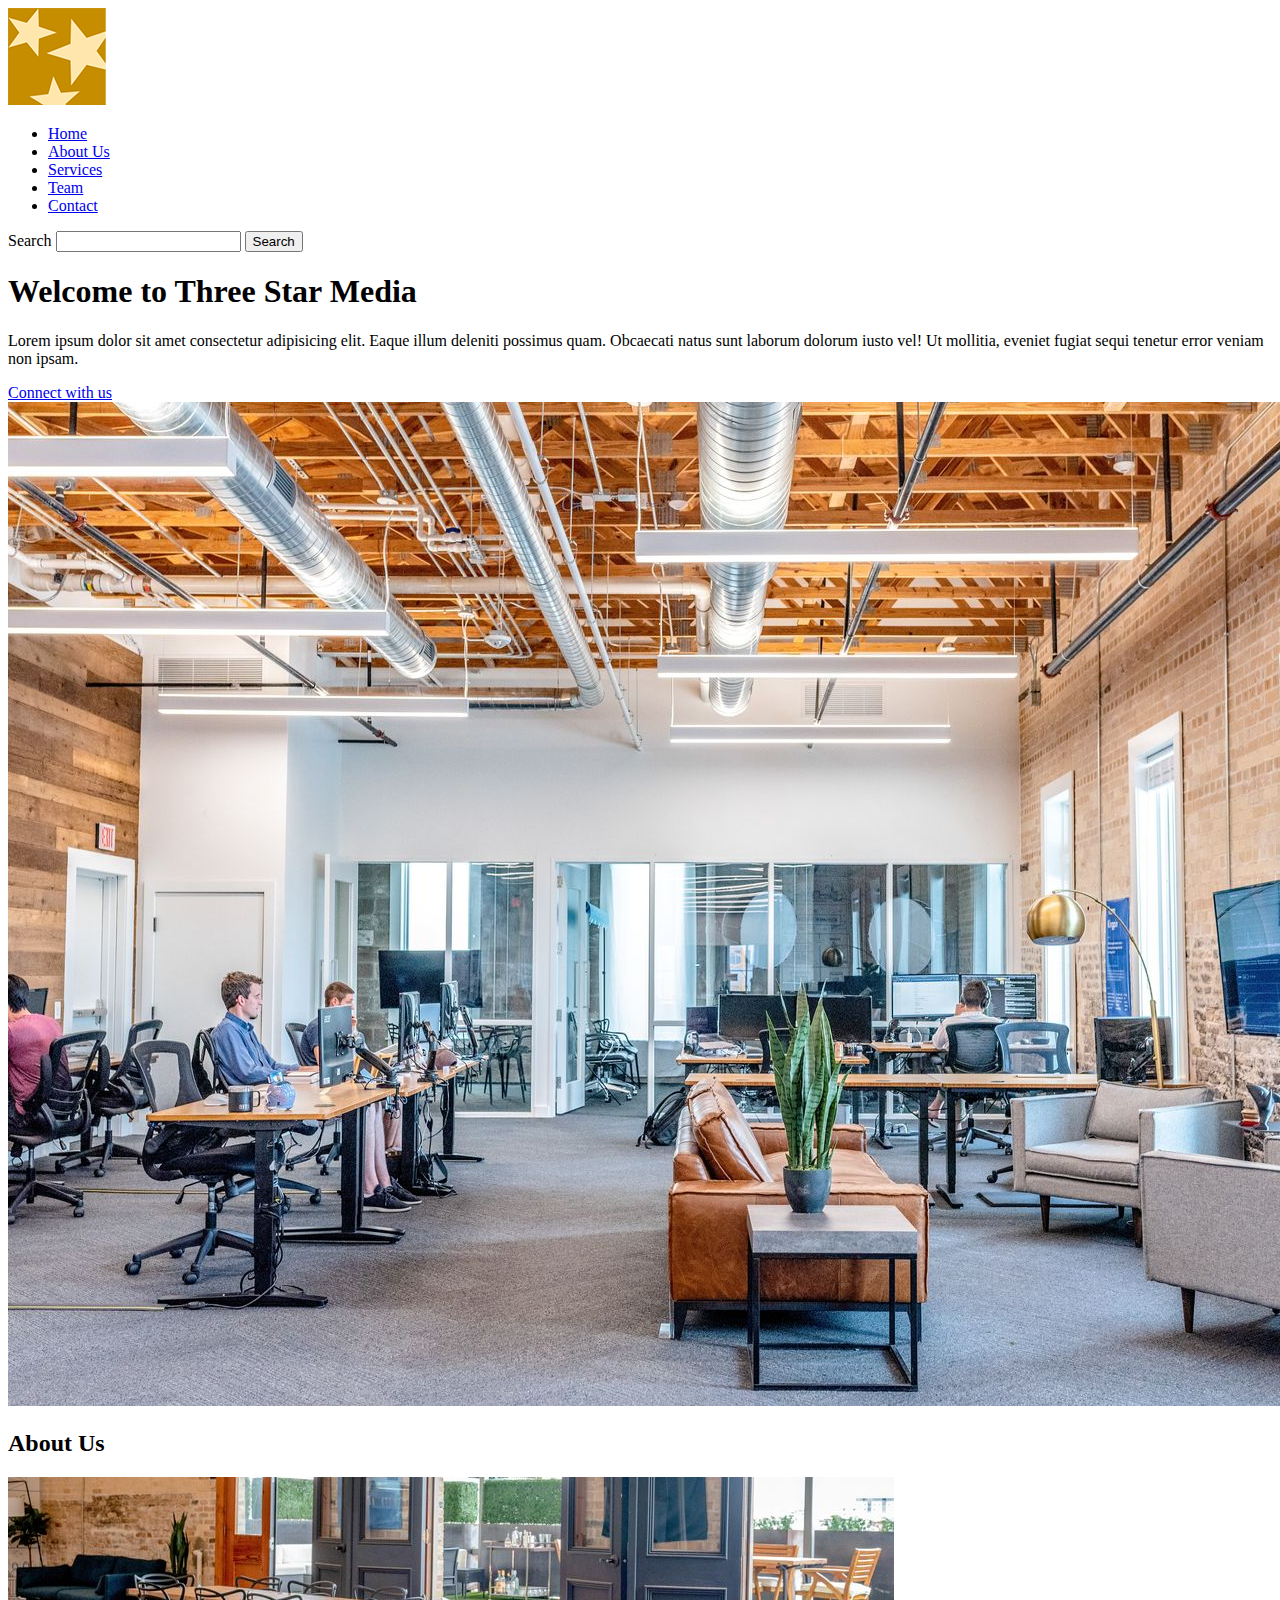
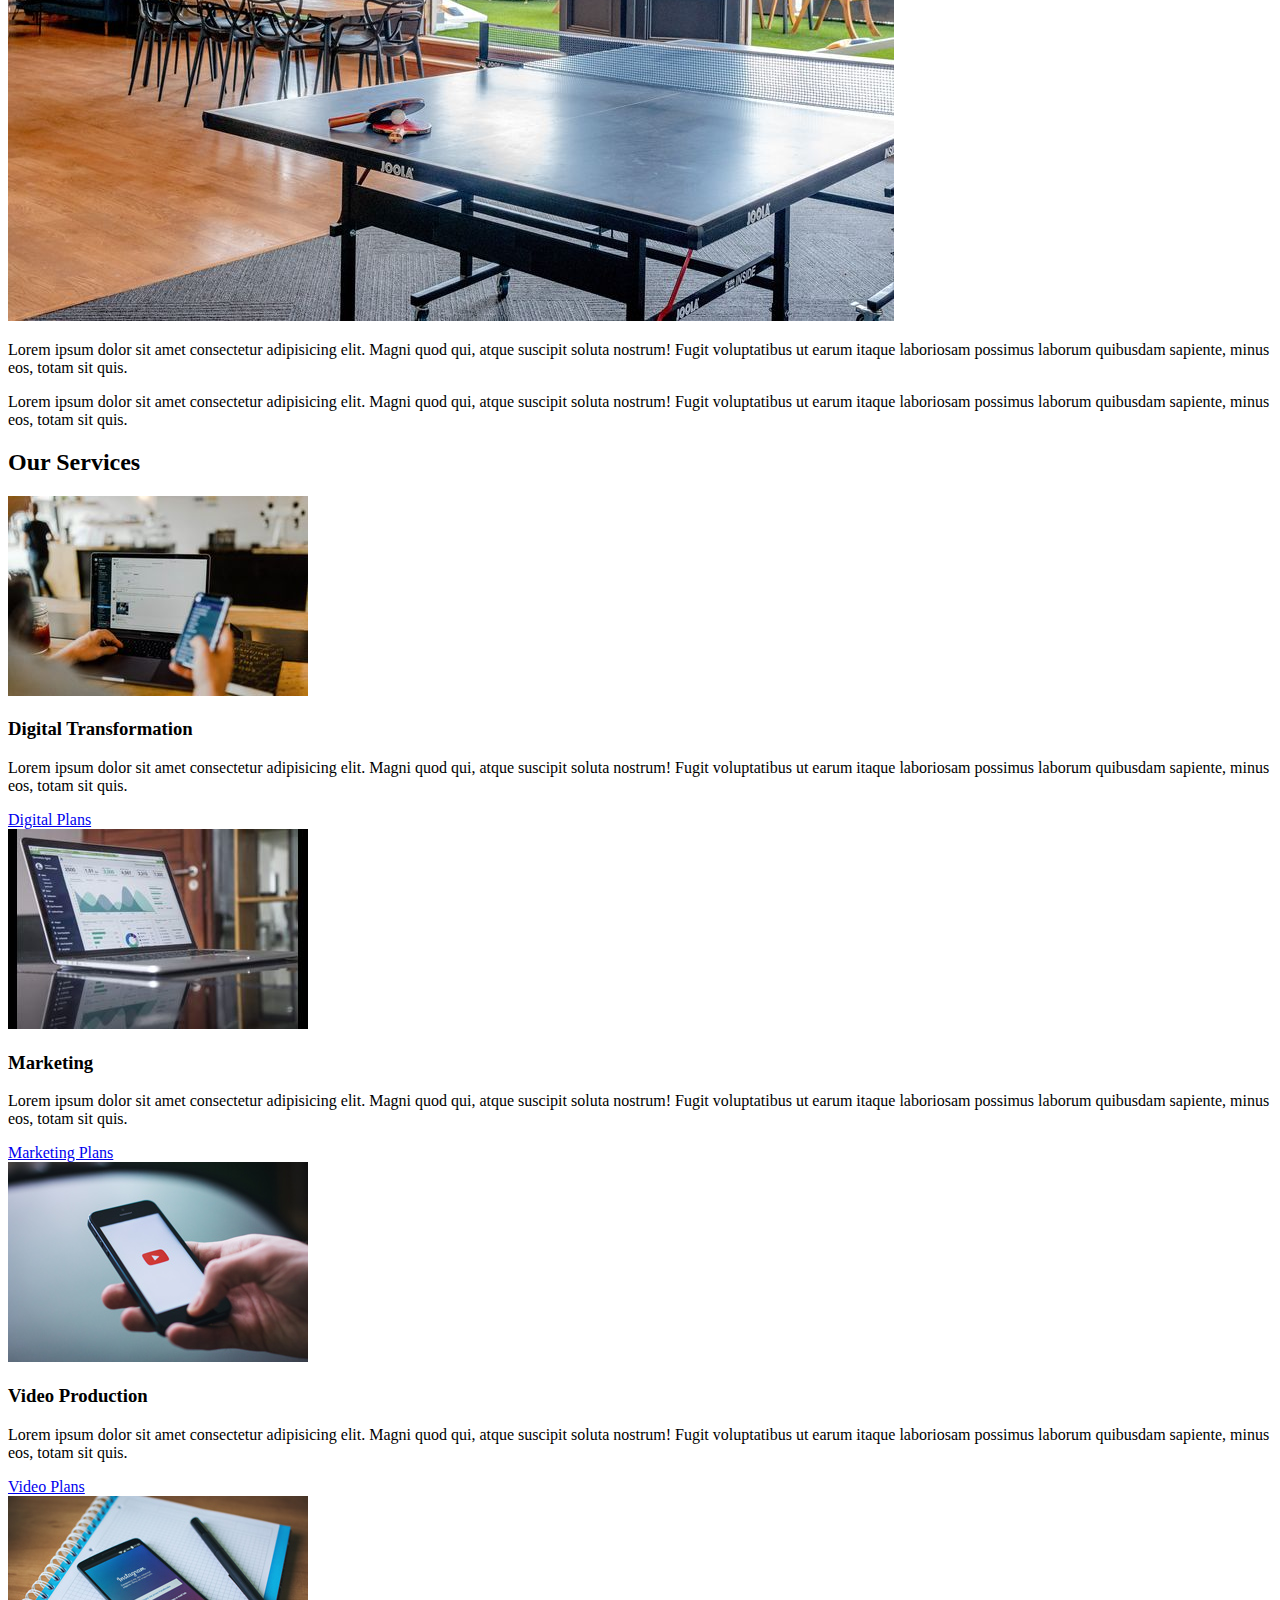
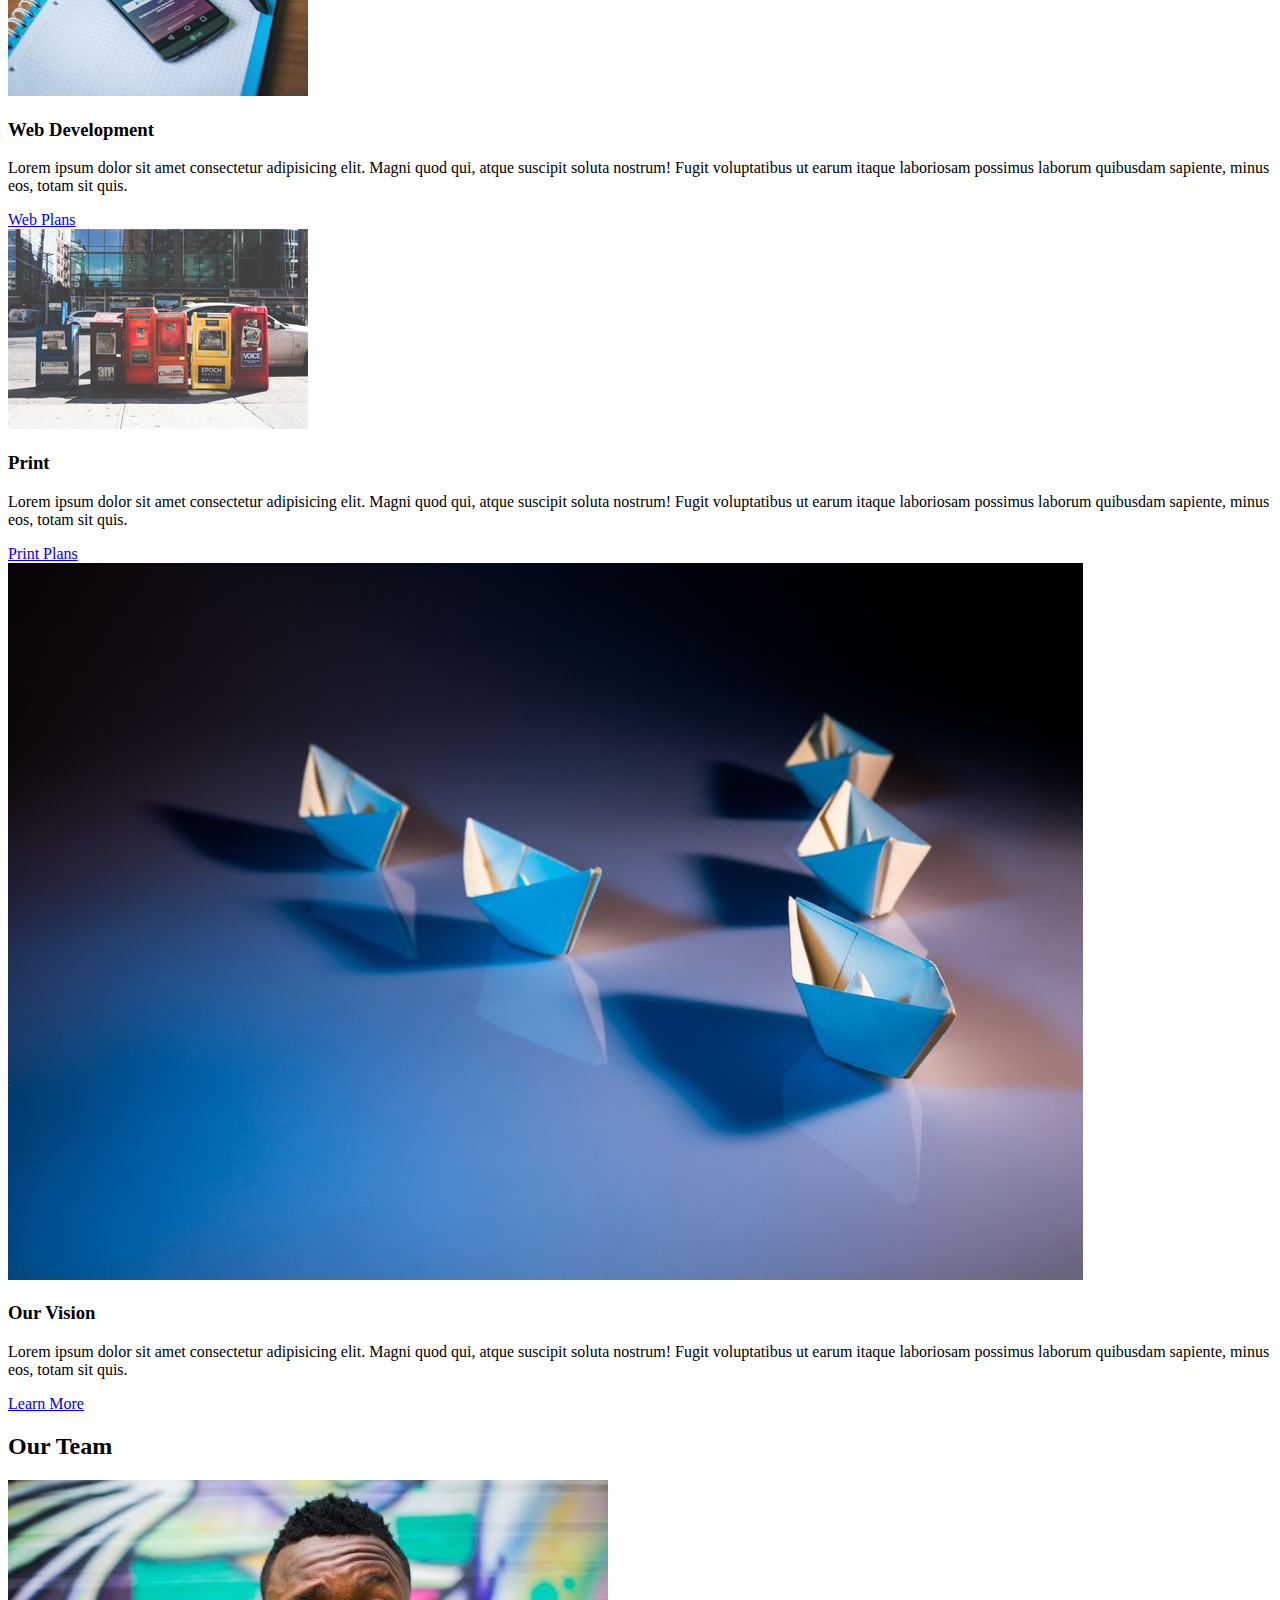
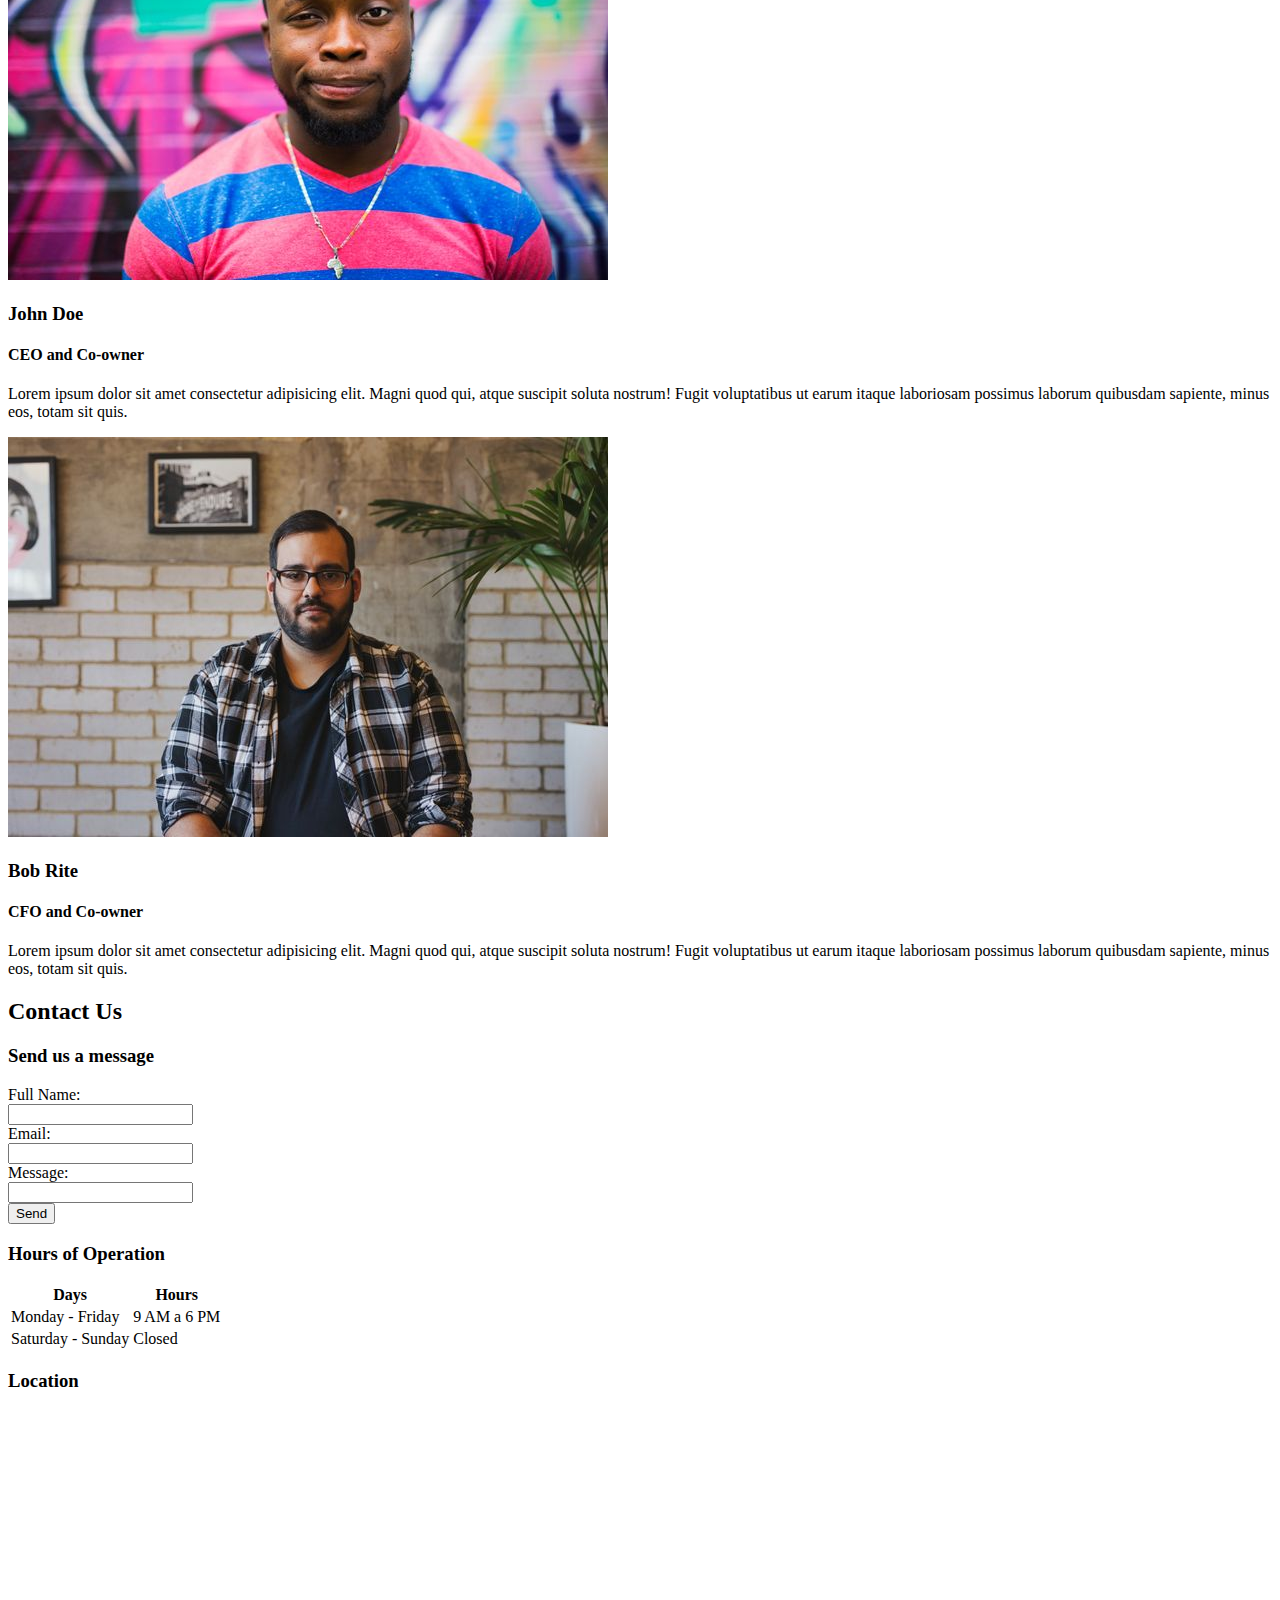
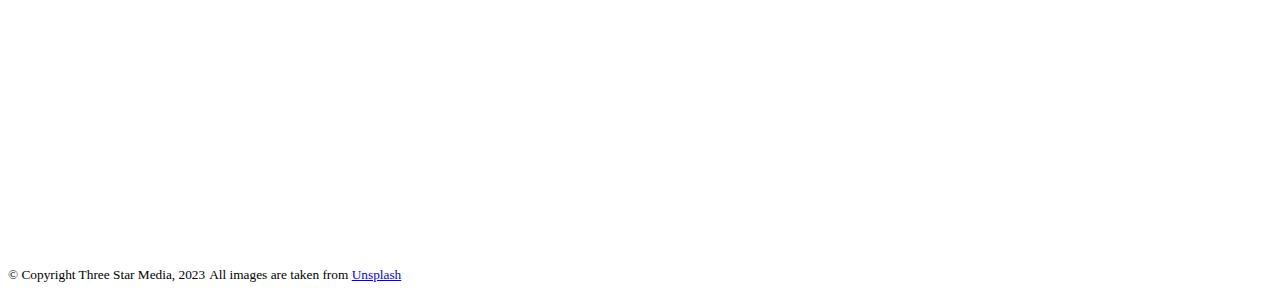
==== final-project/index.html @ 79cb02dd "Updates unsplash link and Search button" ====
<!DOCTYPE html>
<html lang="zxx">
<head>
    <meta charset="UTF-8">
    <meta name="viewport" content="width=device-width, initial-scale=1.0">
    <title>Final Project</title>
    <link rel="stylesheet" href="css/main.css">
</head>

<body>

    <header>
        <div id="logo" class="bg-black">
            <div class="wrapper">
              <img src="images/logo.png" alt="Three Stars">
            </div>
          </div>

        <div class="wrapper">
          <nav>
            <ul>
              <li><a href="#">Home</a></li>
              <li><a href="#about-us">About Us</a></li>
              <li><a href="#our-services">Services</a></li>
              <li><a href="#our-team">Team</a></li>
              <li><a href="#contact">Contact</a></li>
            </ul>
          </nav>
        </div>  

        <form action="/action_page.php">
            <label for="gsearch">Search</label>
            <input type="search" id="gsearch" name="gsearch">
            <button type="submit">Search</button>
          </form>


         <div class="container">  
            <h1>Welcome to Three Star Media</h1>
             <p>Lorem ipsum dolor sit amet consectetur adipisicing elit. Eaque illum deleniti possimus quam. Obcaecati natus sunt laborum dolorum iusto vel! Ut mollitia, eveniet fugiat sequi tenetur error veniam non ipsam.</p>
             
             <a class="btn" href="#">Connect with us</a>

            <img id="main-banner" src="images/main-banner.jpg" alt="Office with desk seats and computer stations">
          </div>

          <div class="container" id="about-us">  
            <h2>About Us</h2>
            <img id="about-img" src="images/about-us.jpg" alt="Office with recreational section">
            <p>Lorem ipsum dolor sit amet consectetur adipisicing elit. Magni quod qui, atque suscipit soluta nostrum! Fugit voluptatibus ut earum itaque laboriosam possimus laborum quibusdam sapiente, minus eos, totam sit quis.</p>
            <p>Lorem ipsum dolor sit amet consectetur adipisicing elit. Magni quod qui, atque suscipit soluta nostrum! Fugit voluptatibus ut earum itaque laboriosam possimus laborum quibusdam sapiente, minus eos, totam sit quis.</p>
         </div>
      </header>

      <main>
        <div class="container" id="our-services">  
            <h2>Our Services</h2>
            <img id="digital-transformation" src="images/digital.jpg" alt="Laptop and a person holding a smart phone">

            <section class="wrapper">
                  <h3>Digital Transformation</h3>
                  <p>Lorem ipsum dolor sit amet consectetur adipisicing elit. Magni quod qui, atque suscipit soluta nostrum! Fugit voluptatibus ut earum itaque laboriosam possimus laborum quibusdam sapiente, minus eos, totam sit quis.</p>

                  <a class="btn" href="#">Digital Plans</a>
             </section>

            <section class="wrapper">
                 <img id="marketing" src="images/marketing.jpg" alt="Laptop on a desk">

                 <h3>Marketing</h3>
                   <p>Lorem ipsum dolor sit amet consectetur adipisicing elit. Magni quod qui, atque suscipit soluta nostrum! Fugit voluptatibus ut earum itaque laboriosam possimus laborum quibusdam sapiente, minus eos, totam sit quis.</p>

                  <a class="btn" href="#">Marketing Plans</a>
            </section>

            <section class="wrapper">
                <img id="video-production" src="images/video.jpg" alt="Hand holding a smartphone">

                <h3>Video Production</h3>
                  <p>Lorem ipsum dolor sit amet consectetur adipisicing elit. Magni quod qui, atque suscipit soluta nostrum! Fugit voluptatibus ut earum itaque laboriosam possimus laborum quibusdam sapiente, minus eos, totam sit quis.</p>

                 <a class="btn" href="#">Video Plans</a>
           </section>

           <section class="wrapper">
                  <img id="video-development" src="images/web.jpg" alt="A smartphone a pen and a notebook">

                  <h3>Web Development</h3>
                    <p>Lorem ipsum dolor sit amet consectetur adipisicing elit. Magni quod qui, atque suscipit soluta nostrum! Fugit voluptatibus ut earum itaque laboriosam possimus laborum quibusdam sapiente, minus eos, totam sit quis.</p>

                  <a class="btn" href="#">Web Plans</a>
            </section>

            <section class="wrapper">
                <img id="print" src="images/print.jpg" alt="newspaper stands">

                <h3>Print</h3>
                  <p>Lorem ipsum dolor sit amet consectetur adipisicing elit. Magni quod qui, atque suscipit soluta nostrum! Fugit voluptatibus ut earum itaque laboriosam possimus laborum quibusdam sapiente, minus eos, totam sit quis.</p>

                <a class="btn" href="#">Print Plans</a>
          </section>

          <section class="wrapper">
            <img id="our-vision" src="images/vision.jpg" alt="paper boats on a desk">

            <h3>Our Vision</h3>
              <p>Lorem ipsum dolor sit amet consectetur adipisicing elit. Magni quod qui, atque suscipit soluta nostrum! Fugit voluptatibus ut earum itaque laboriosam possimus laborum quibusdam sapiente, minus eos, totam sit quis.</p>

            <a class="btn" href="#">Learn More</a>
      </section>
    </div>

    <div class="container" id="our-team"> 
        <h2>Our Team</h2> 

         <section>
           <img id="john" src="images/john.jpg" alt="john in front of a grafitti wall">

          <h3>John Doe</h3>
          <h4>CEO and Co-owner</h4>
           <p>Lorem ipsum dolor sit amet consectetur adipisicing elit. Magni quod qui, atque suscipit soluta nostrum! Fugit voluptatibus ut earum itaque laboriosam possimus laborum quibusdam sapiente, minus eos, totam sit quis.</p>
         </section>

         <section>
            <img id="bob" src="images/bob.jpg" alt="bob in front of a white wall with plant">
 
           <h3>Bob Rite</h3>
           <h4>CFO and Co-owner</h4>
            <p>Lorem ipsum dolor sit amet consectetur adipisicing elit. Magni quod qui, atque suscipit soluta nostrum! Fugit voluptatibus ut earum itaque laboriosam possimus laborum quibusdam sapiente, minus eos, totam sit quis.</p>
          </section>
    </div>

      <!-- altenative xxx -->
    <!-- <div class="wrapper" id="contact">  -->
    
    <div class="container" id="contact"> 
       <section> 
         <h2>Contact Us</h2> 
          <h3>Send us a message</h3>

          <form action="/action_page.php">
            <label for="name">Full Name:</label><br>
            <input type="text" id="name" name="name"><br>
            <label for="email">Email:</label><br>
            <input type="text" id="email" name="email"><br>
            <label for="message">Message:</label><br>
            <input type="text" id="message" name="message"><br>

            <input type="Submit" value="Send">
          </form>
      </section>

      <section>
        <h3>Hours of Operation</h3>
        <table>
            <tr>
              <th>Days</th>
              <th>Hours</th>
            </tr>
            <tr>
              <td>Monday - Friday</td>
              <td>9 AM a 6 PM</td>
            </tr>
            <tr>
                <td>Saturday - Sunday</td>
                <td>Closed</td>
              </tr>
        </table>
     </section>   

     <section>
        <h3>Location</h3>
        <iframe src="https://www.google.com/maps/embed?pb=!1m18!1m12!1m3!1d2804.0234462768726!2d-75.75965828809484!3d45.3483389709517!2m3!1f0!2f0!3f0!3m2!1i1024!2i768!4f13.1!3m3!1m2!1s0x4cce0718cc2b9a43%3A0xaab77916ff2ca12!2sAlgonquin%20College%20%2F%20College!5e0!3m2!1sen!2sca!4v1690381253896!5m2!1sen!2sca" width="600" height="450" style="border:0;" allowfullscreen="" loading="lazy" referrerpolicy="no-referrer-when-downgrade"></iframe>
     </section>
    </div>
  </main>

  <footer class="bg-black">
    <div class="wrapper">
      <small>© Copyright Three Star Media, 2023</small>
      <small>All images are taken from <a href="https://unsplash.com/">Unsplash</a></small>
    </div>
  </footer>


</body>

 <!-- Review once again and check for errors, proper structure and format -->

</html>
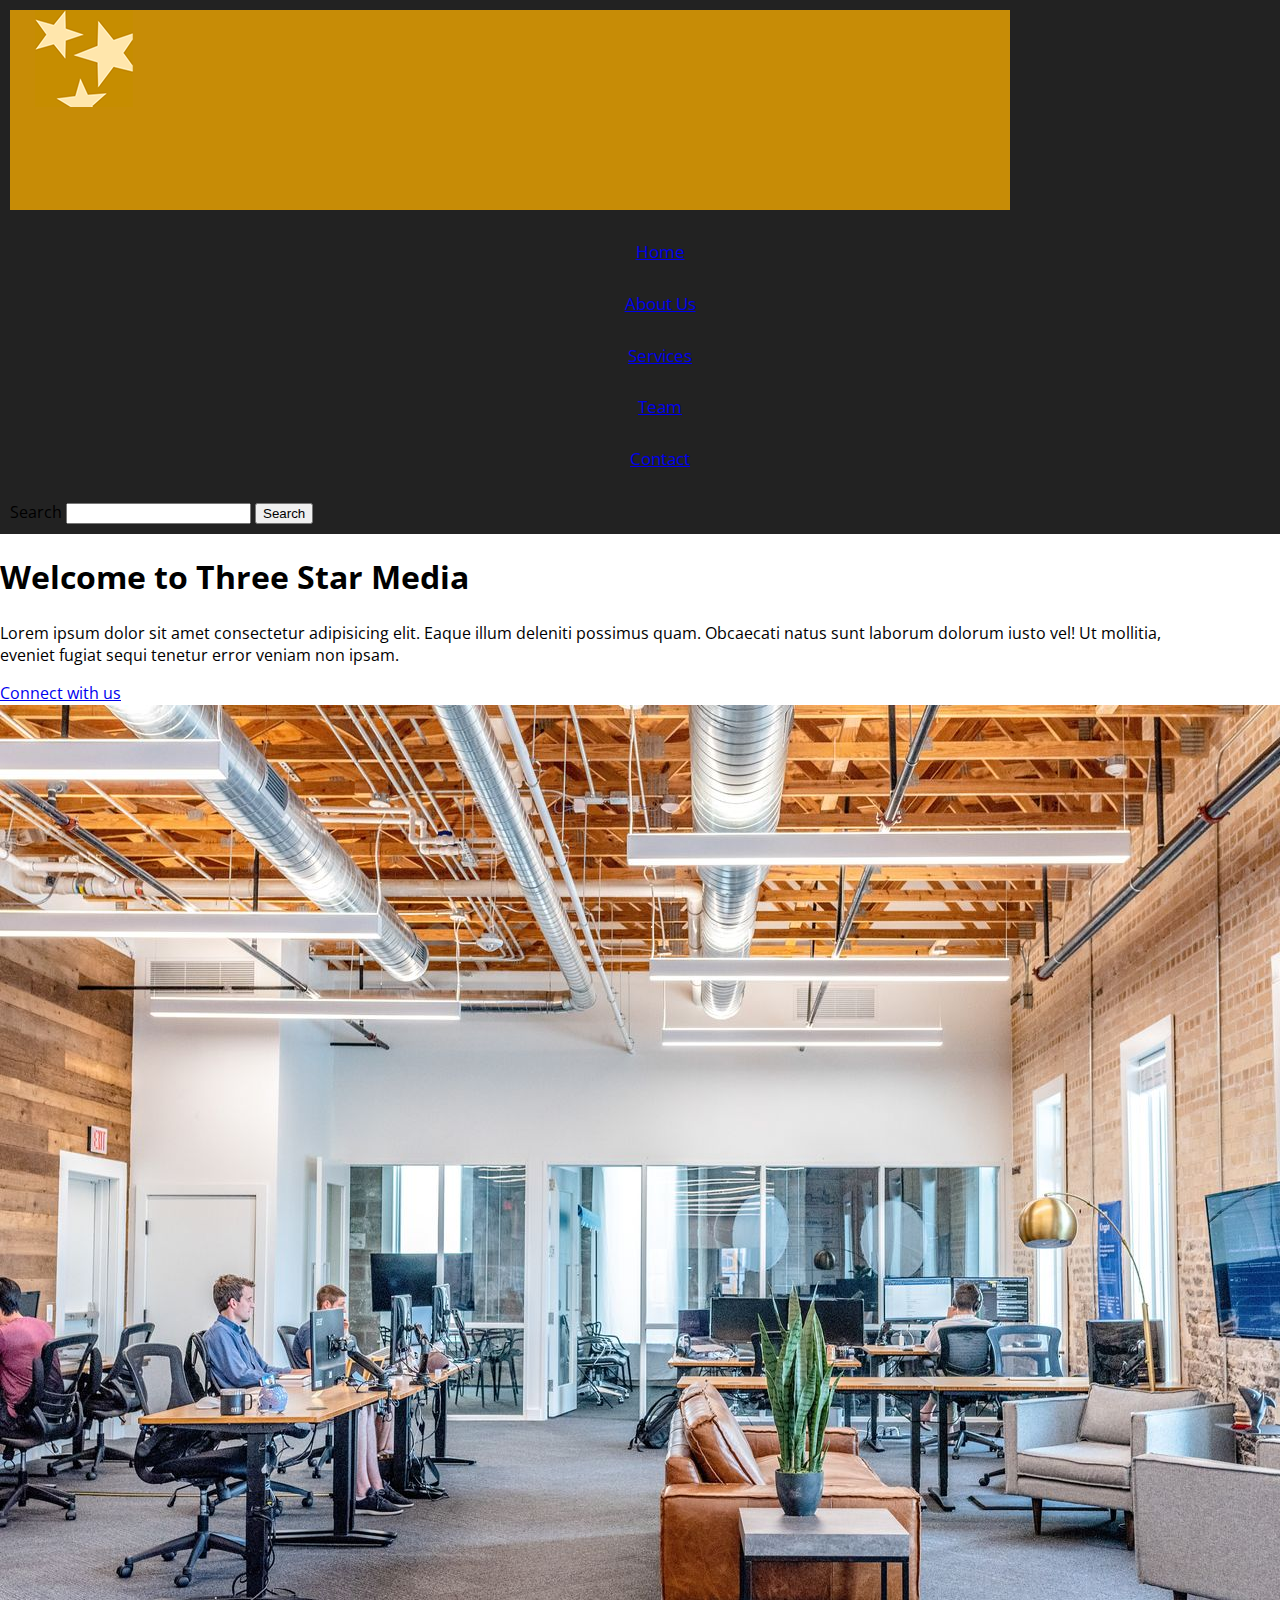
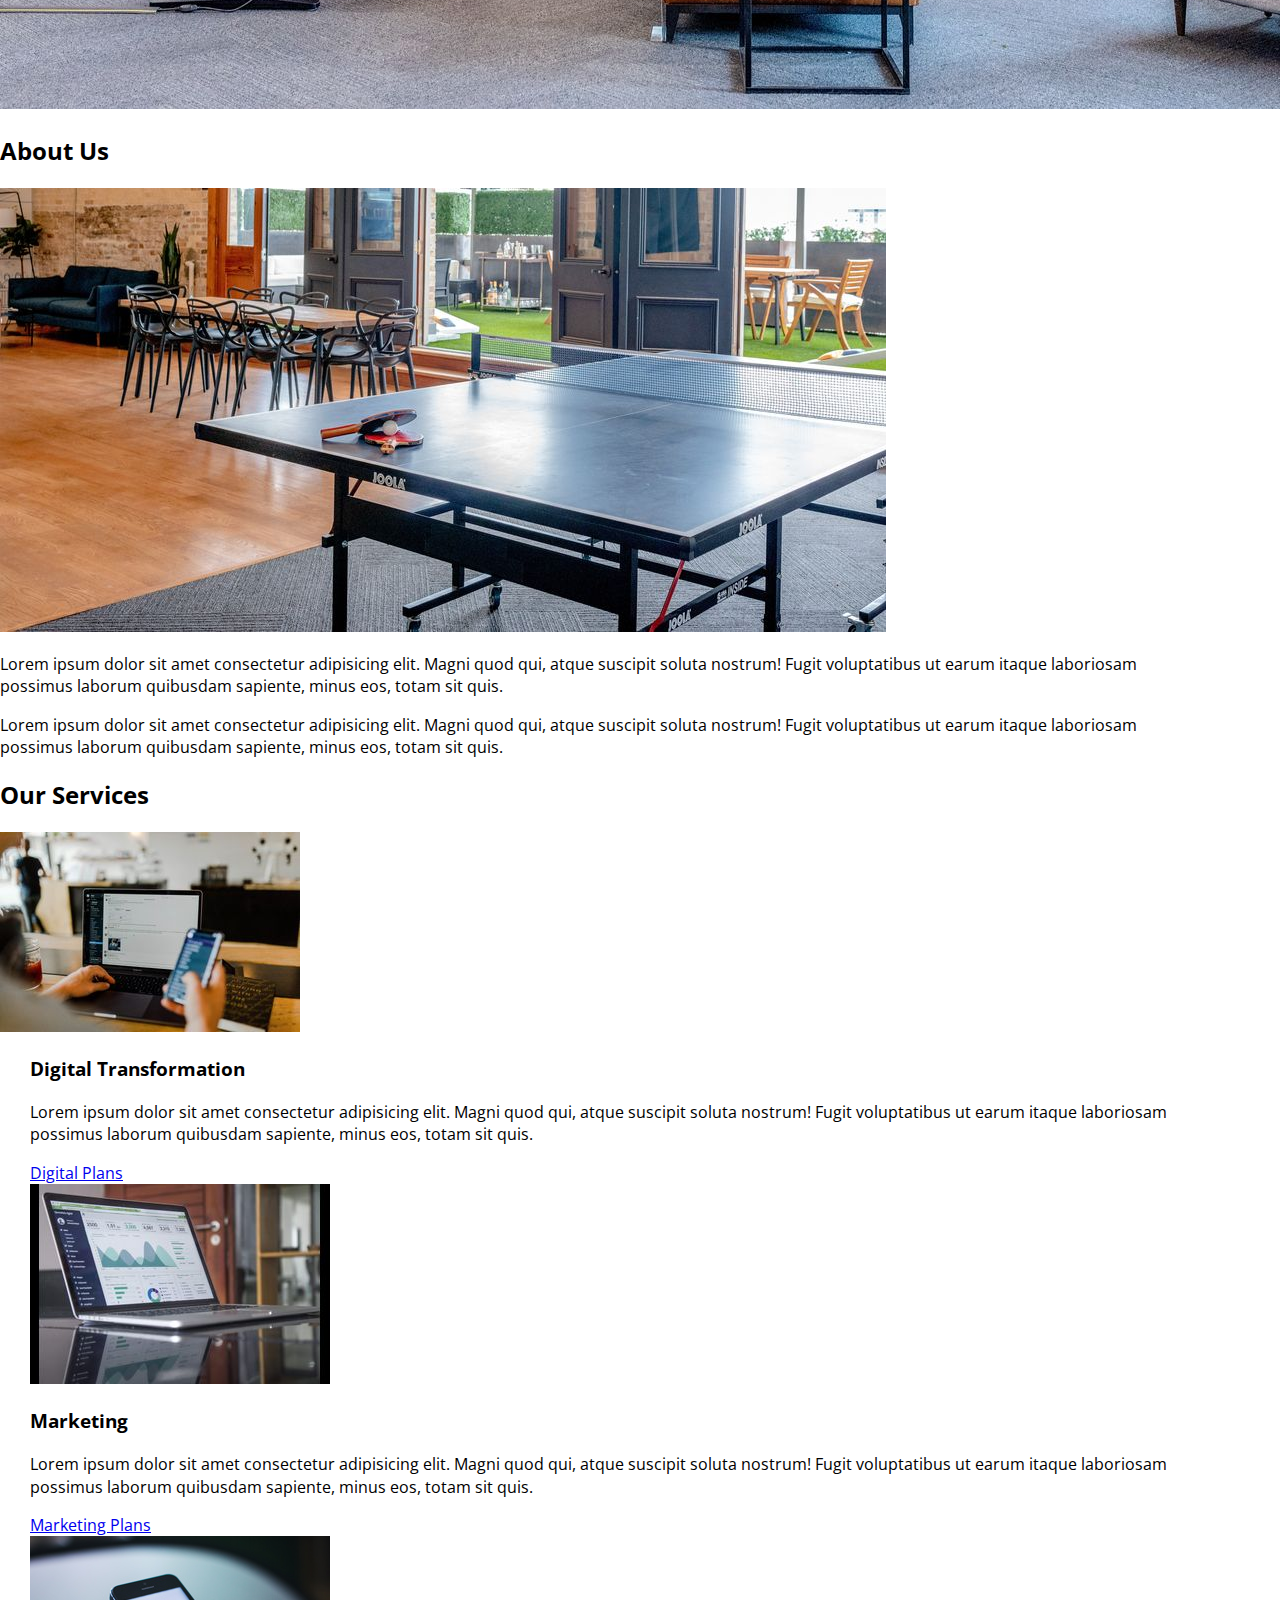
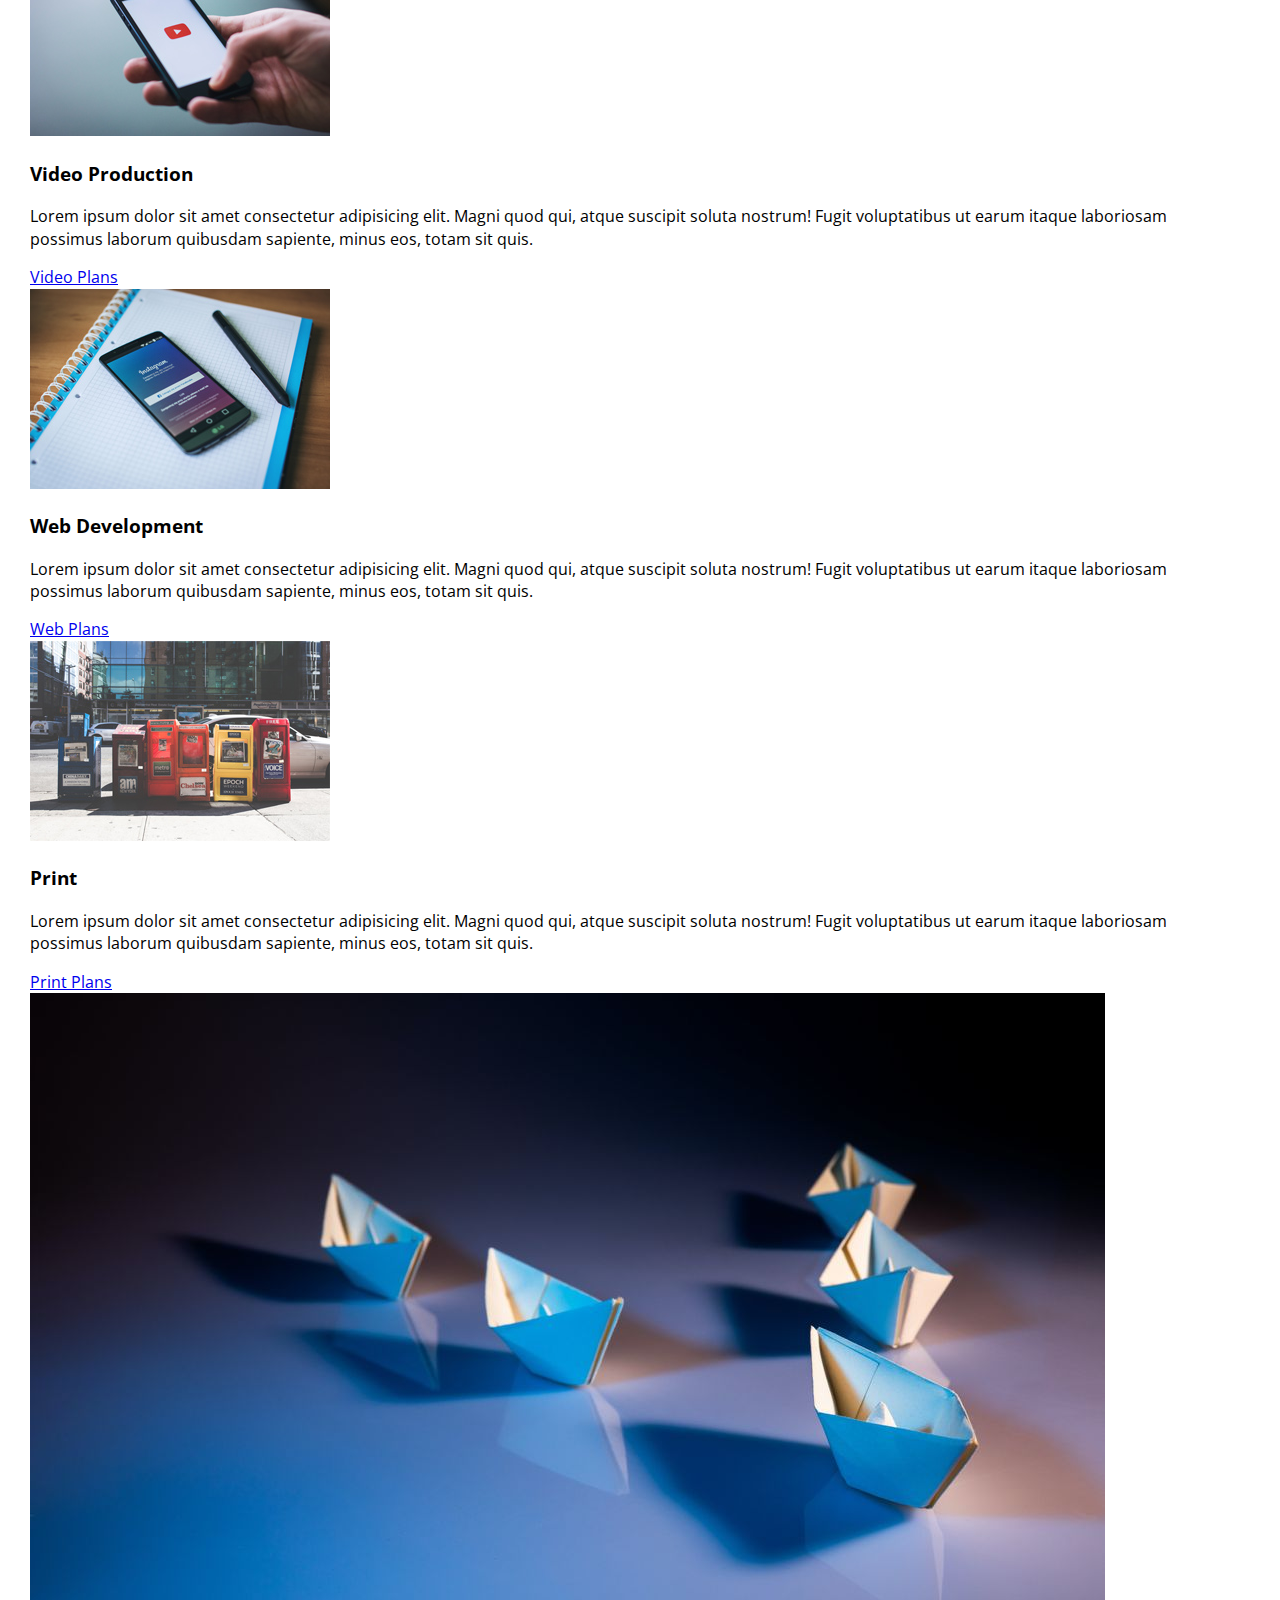
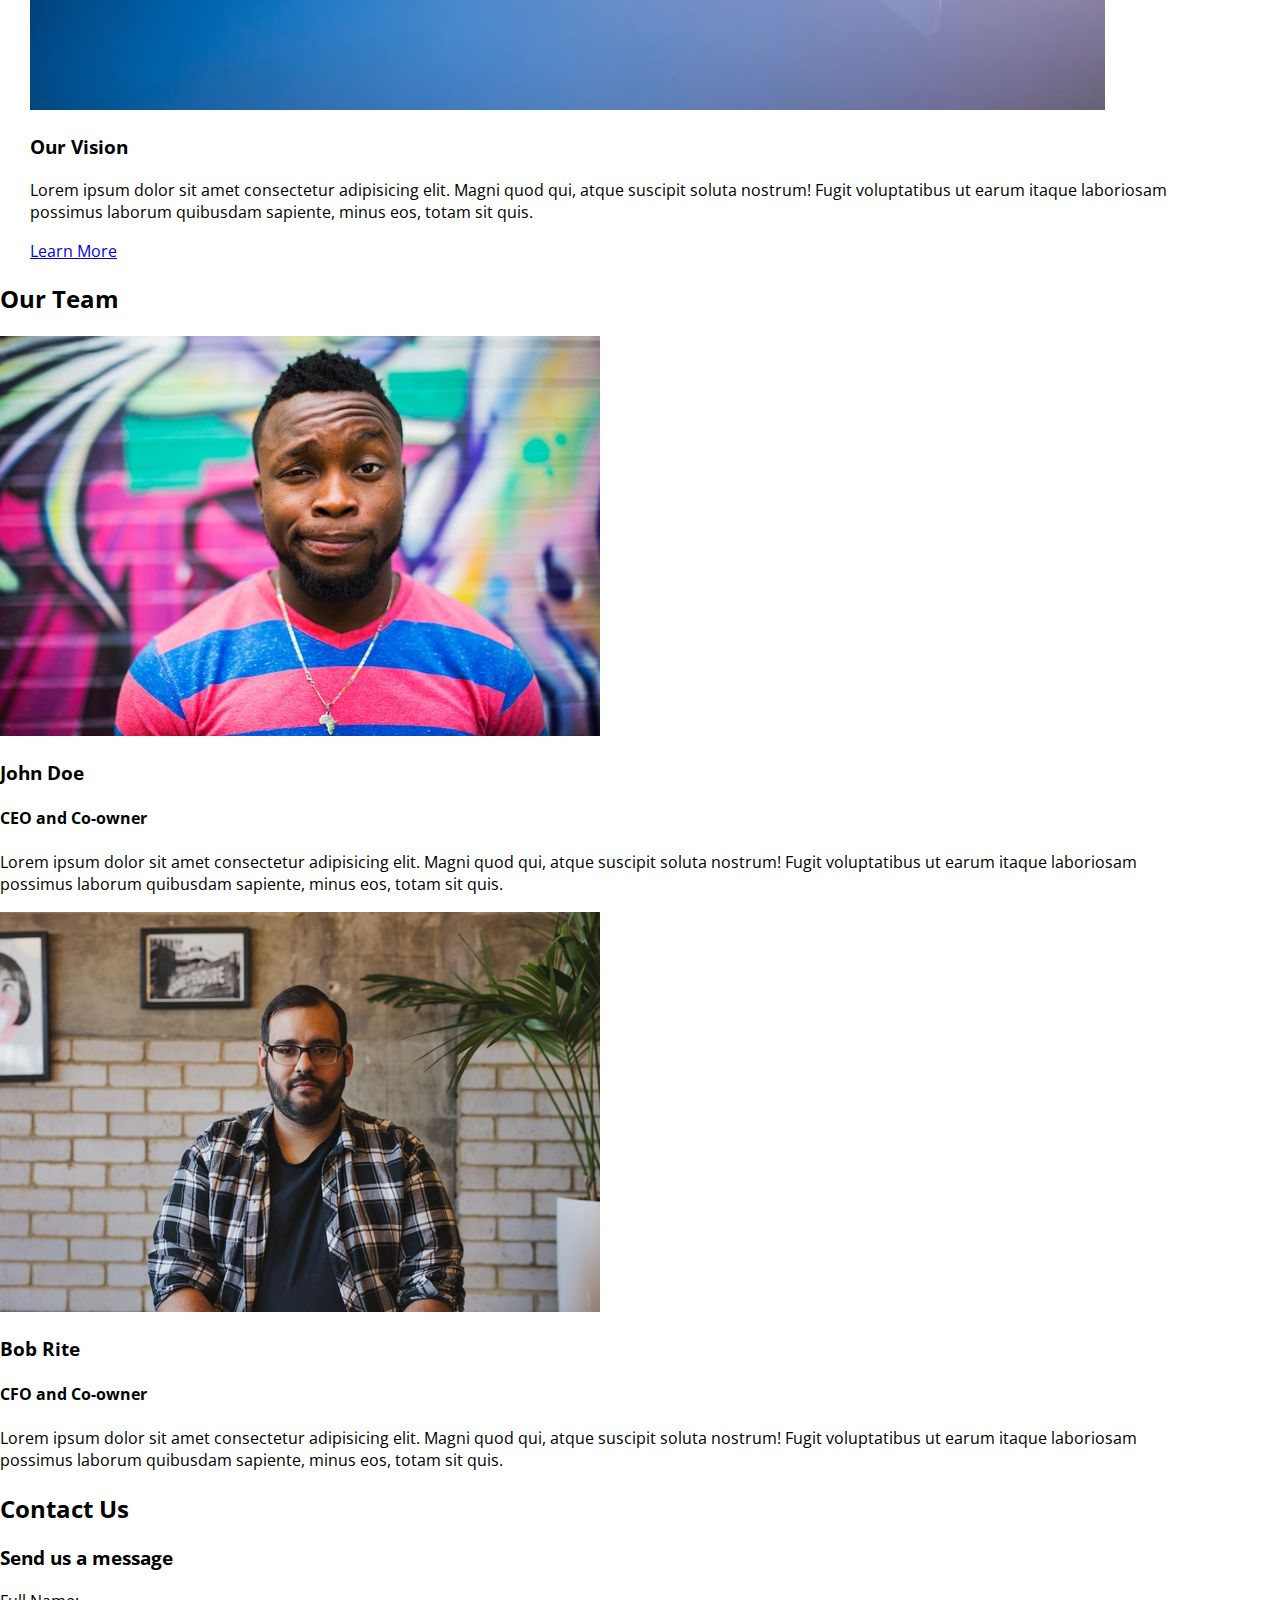
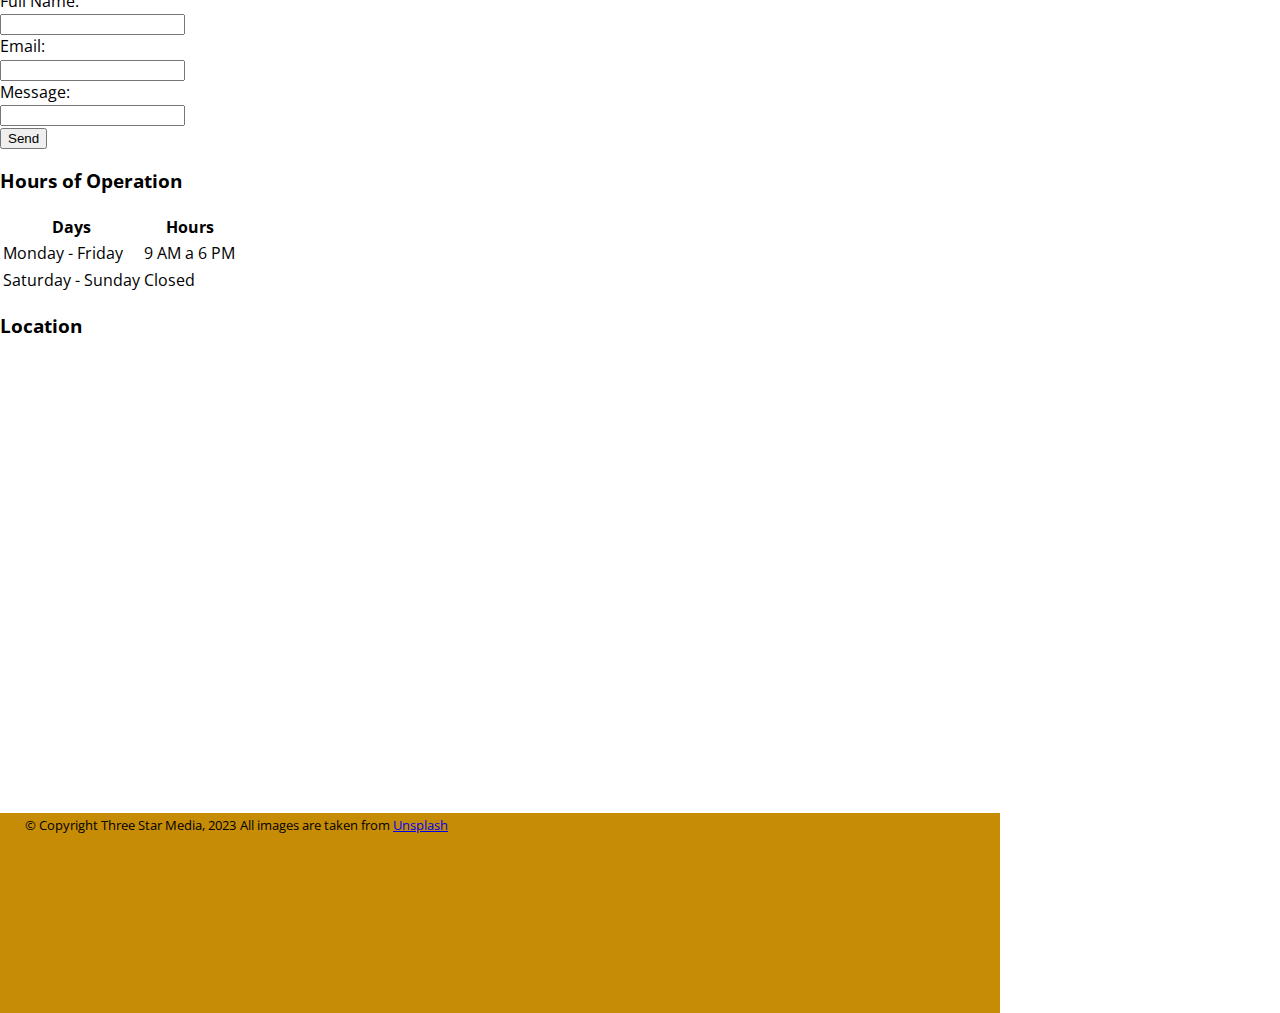
==== commit 573e62ec: "tries to create CSS" ====
--- a/final-project/index.html
+++ b/final-project/index.html
@@ -4,6 +4,9 @@
     <meta charset="UTF-8">
     <meta name="viewport" content="width=device-width, initial-scale=1.0">
     <title>Final Project</title>
+    <link rel="preconnect" href="https://fonts.googleapis.com">
+    <link rel="preconnect" href="https://fonts.gstatic.com" crossorigin>
+    <link href="https://fonts.googleapis.com/css2?family=Open+Sans:wght@300&family=Playfair+Display&family=Roboto:wght@100;300&display=swap" rel="stylesheet">
     <link rel="stylesheet" href="css/main.css">
 </head>
 
@@ -14,7 +17,8 @@
             <div class="wrapper">
               <img src="images/logo.png" alt="Three Stars">
             </div>
-          </div>
+            <div class="box"></div>
+        </div>
 
         <div class="wrapper">
           <nav>
@@ -28,13 +32,15 @@
           </nav>
         </div>  
 
-        <form action="/action_page.php">
+        <form class="search" action="/action_page.php">
             <label for="gsearch">Search</label>
             <input type="search" id="gsearch" name="gsearch">
             <button type="submit">Search</button>
           </form>
 
+     </header>
 
+     <main>
          <div class="container">  
             <h1>Welcome to Three Star Media</h1>
              <p>Lorem ipsum dolor sit amet consectetur adipisicing elit. Eaque illum deleniti possimus quam. Obcaecati natus sunt laborum dolorum iusto vel! Ut mollitia, eveniet fugiat sequi tenetur error veniam non ipsam.</p>
@@ -50,9 +56,8 @@
             <p>Lorem ipsum dolor sit amet consectetur adipisicing elit. Magni quod qui, atque suscipit soluta nostrum! Fugit voluptatibus ut earum itaque laboriosam possimus laborum quibusdam sapiente, minus eos, totam sit quis.</p>
             <p>Lorem ipsum dolor sit amet consectetur adipisicing elit. Magni quod qui, atque suscipit soluta nostrum! Fugit voluptatibus ut earum itaque laboriosam possimus laborum quibusdam sapiente, minus eos, totam sit quis.</p>
          </div>
-      </header>
 
-      <main>
+      
         <div class="container" id="our-services">  
             <h2>Our Services</h2>
             <img id="digital-transformation" src="images/digital.jpg" alt="Laptop and a person holding a smart phone">
--- a/final-project/css/main.css
+++ b/final-project/css/main.css
@@ -0,0 +1,48 @@
+*
+
+.wrapper {
+    max-width: 95%;
+    margin: 0 auto;
+}
+
+
+header { 
+    background-color: #222;
+    padding: 10px
+}
+
+.bg-black{
+    width: 1000px;
+    height: 200px;
+    background: #c78c06;
+  }
+
+body {
+font-family: 'Open Sans', sans-serif;
+line-height: 1.4;
+margin: 0;
+}
+
+li {
+    padding: 14px 16px;
+    color: #c78c06;
+    font-size: 17px;
+    list-style-type: none;
+    text-align: center;
+}
+
+
+.container {
+
+    flex-wrap: wrap;
+    max-width: 1200px;
+}
+
+@media screen and (min-width: 760px)
+
+
+    
+    /* #c78c06
+    #ffe6ac */
+
+  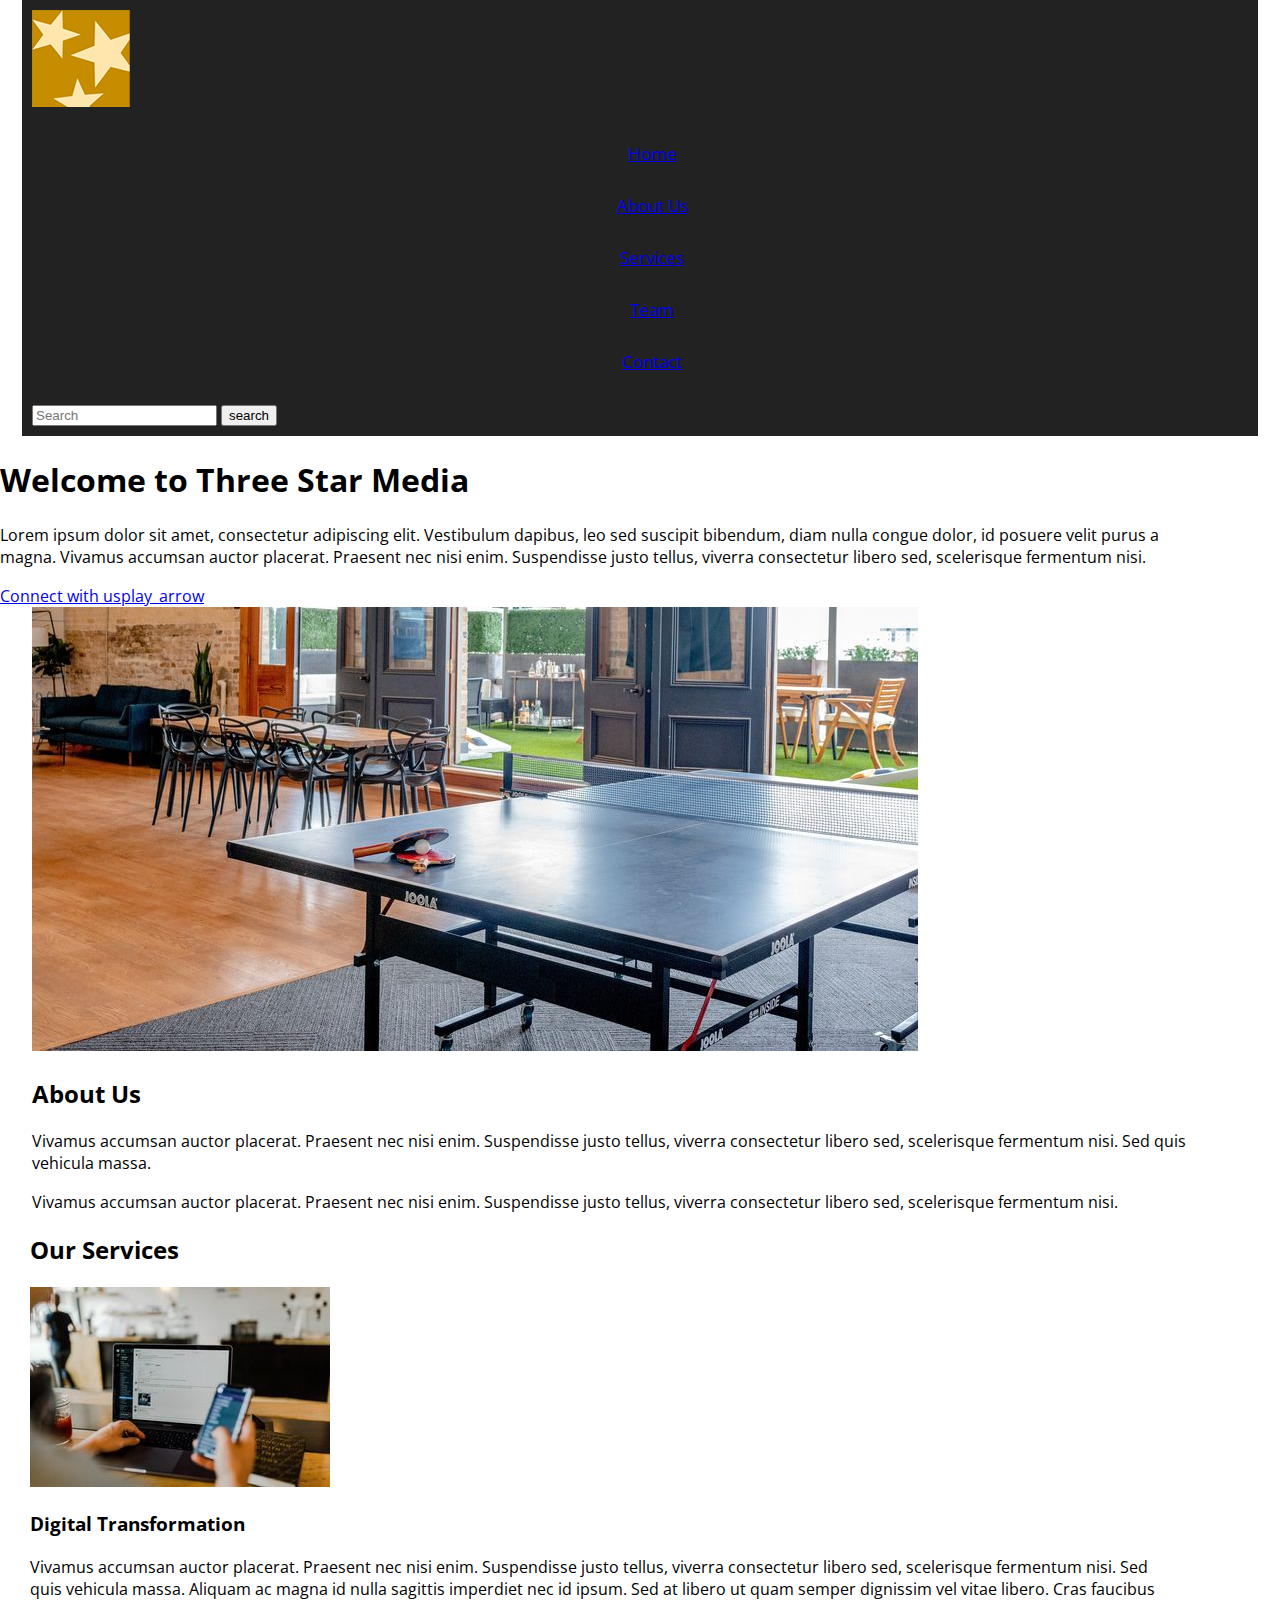
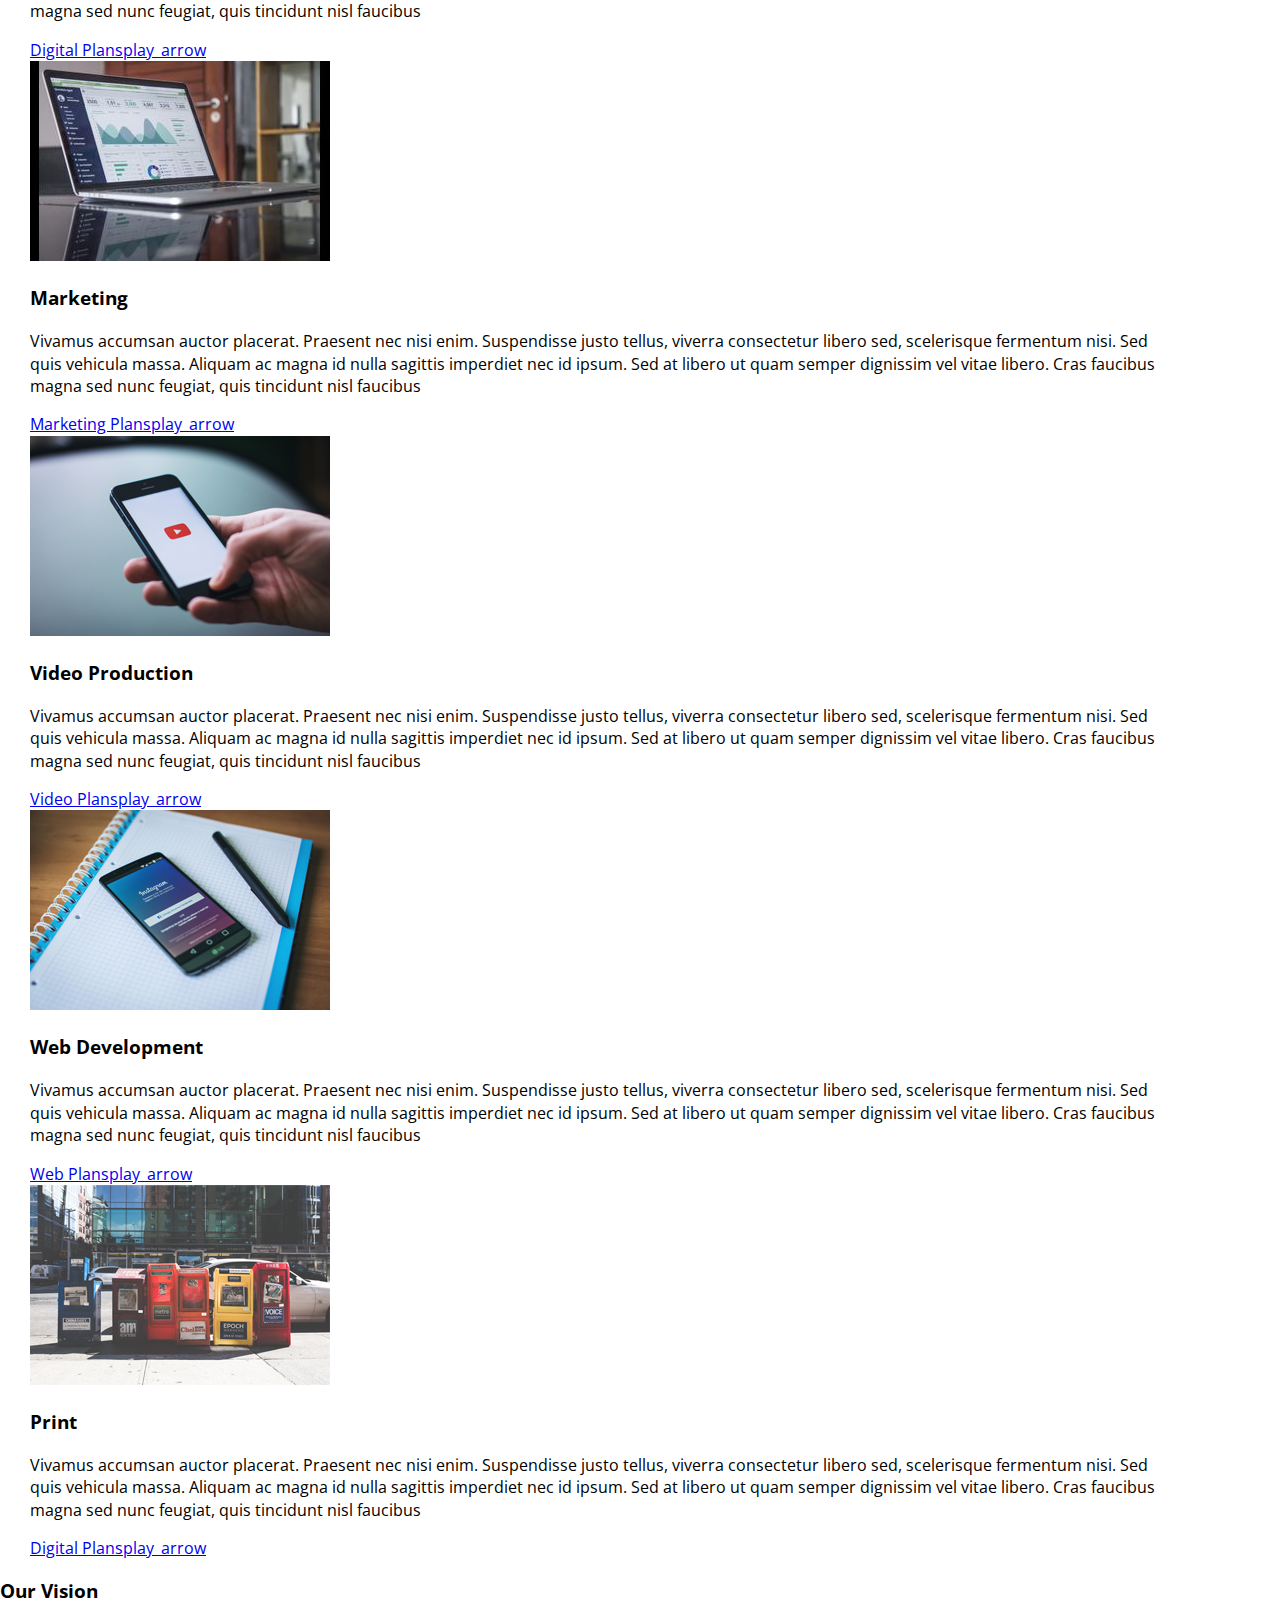
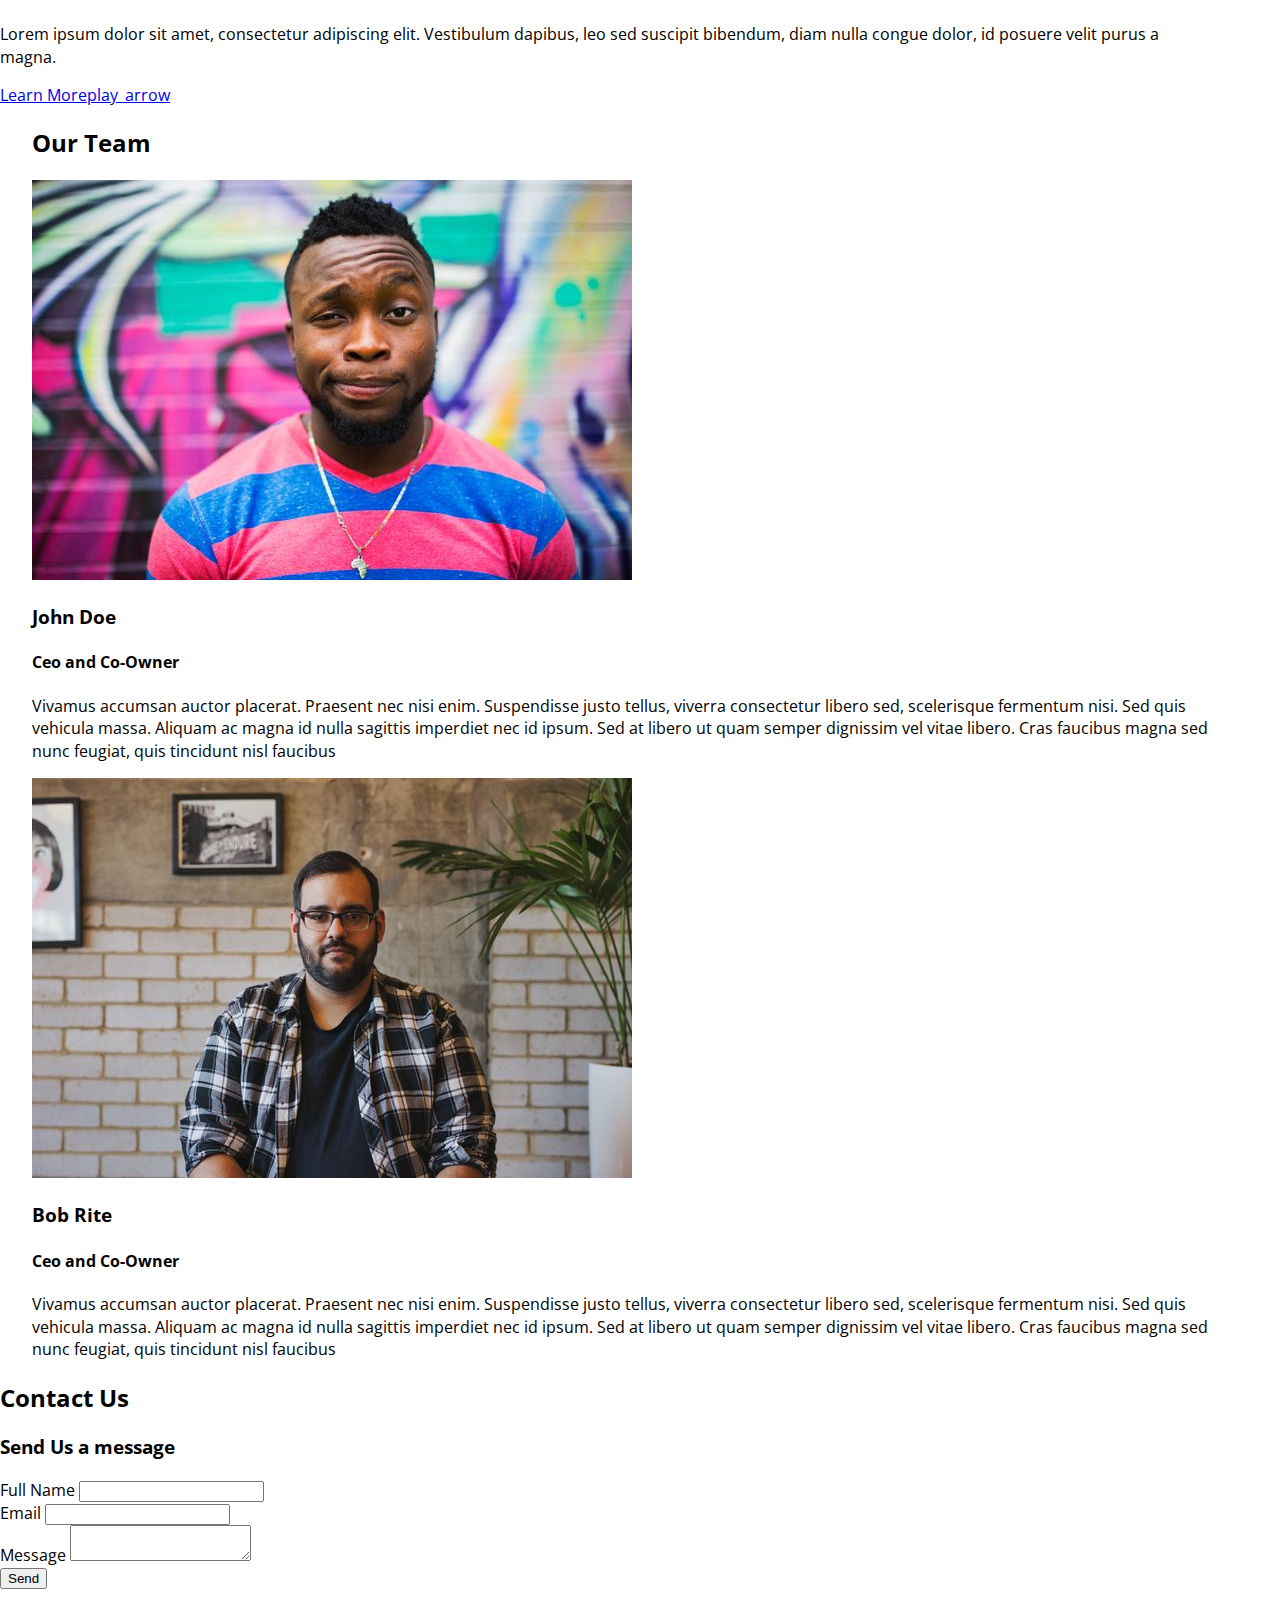
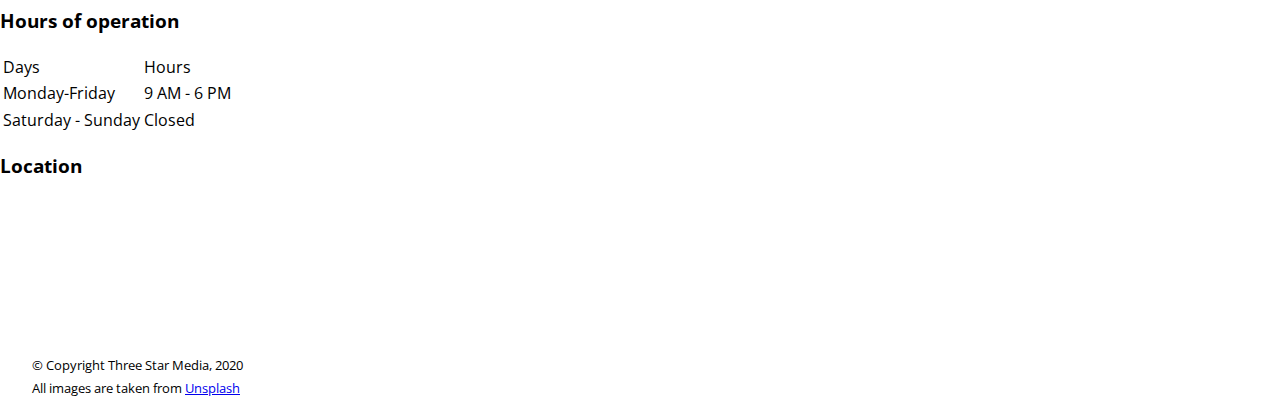
==== commit 55ed7826: "updates index and css" ====
--- a/final-project/index.html
+++ b/final-project/index.html
@@ -4,6 +4,7 @@
     <meta charset="UTF-8">
     <meta name="viewport" content="width=device-width, initial-scale=1.0">
     <title>Final Project</title>
+    <link rel="stylesheet" href="css/reset.css">
     <link rel="preconnect" href="https://fonts.googleapis.com">
     <link rel="preconnect" href="https://fonts.gstatic.com" crossorigin>
     <link href="https://fonts.googleapis.com/css2?family=Open+Sans:wght@300&family=Playfair+Display&family=Roboto:wght@100;300&display=swap" rel="stylesheet">
@@ -11,185 +12,354 @@
 </head>
 
 <body>
-
-    <header>
-        <div id="logo" class="bg-black">
-            <div class="wrapper">
-              <img src="images/logo.png" alt="Three Stars">
+  <!-- Navigation Bar and Search-->
+
+  <header class="dark-bg wrapper">
+
+    <div class="container" id="menu">
+
+       <div id="logo-bg">
+        <img src="images/logo.png" alt="Three Star Media logo">
+      </div> 
+
+      <nav>
+        <ul>
+          <li><a href="#">Home</a></li>
+          <li><a href="#">About Us</a></li>
+          <li><a href="#">Services</a></li>
+          <li><a href="#">Team</a></li>
+          <li><a href="#">Contact</a></li>
+
+        </ul>
+      </nav>
+
+      
+      <form id="search-label" action="#" method="get">
+        <input type="text" placeholder="Search">
+        <button type="submit">
+          <span id="search-btn" class="material-symbols-outlined">search</span>
+        </button>
+      </form>
+      
+
+
+    </div>
+  </header>
+
+  <!-- Hero Section -->
+
+  <section class="hero">
+
+    <div class="container black-block">
+
+      <div class="text-block">
+        <h1>Welcome to Three Star Media</h1>
+
+        <p>
+          Lorem ipsum dolor sit amet, consectetur adipiscing elit. Vestibulum
+          dapibus, leo sed suscipit bibendum, diam nulla congue dolor, id
+          posuere velit purus a magna. Vivamus accumsan auctor placerat. Praesent nec nisi enim.
+          Suspendisse justo tellus, viverra consectetur libero sed,
+          scelerisque fermentum nisi.
+        </p>
+
+        <a id="btn-hero" href="#">Connect with us<span class="material-symbols-outlined">play_arrow</span></a>
+      </div>
+
+    </div>
+
+  </section>
+
+  <!--Company Description Section-->
+
+  <section class="yellow-bg wrapper">
+
+    <div class="container intro-grid">
+
+      <div class="intro-pic">
+        <img src="images/about-us.jpg" alt="About Us">
+      </div>
+
+      <div class="text-block">
+        <h2>About Us</h2>
+
+        <p>
+          Vivamus accumsan auctor placerat. Praesent nec nisi enim.
+          Suspendisse justo tellus, viverra consectetur libero sed,
+          scelerisque fermentum nisi. Sed quis vehicula massa. 
+        </p>
+
+        <p>
+          Vivamus accumsan auctor placerat. Praesent nec nisi enim.
+          Suspendisse justo tellus, viverra consectetur libero sed,
+          scelerisque fermentum nisi. 
+        </p>
+      </div>
+
+    </div>
+
+  </section>
+
+  <!--Company Services Section-->
+
+  <section class="container">
+
+    <div class="wrapper">
+      <h2>Our Services</h2>
+
+      <div class="services-grid">
+
+        <article class="yellow-bg">
+          <img src="images/digital.jpg" alt="Digital Transformation">
+
+          <div class="text-block">
+            <h3>Digital Transformation</h3>
+
+            <p>
+              Vivamus accumsan auctor placerat. Praesent nec nisi enim.
+              Suspendisse justo tellus, viverra consectetur libero sed,
+              scelerisque fermentum nisi. Sed quis vehicula massa. Aliquam ac
+              magna id nulla sagittis imperdiet nec id ipsum. Sed at libero ut
+              quam semper dignissim vel vitae libero. Cras faucibus magna sed
+              nunc feugiat, quis tincidunt nisl faucibus
+            </p>
+
+            <a class="btn-article" href="#">Digital Plans<span class="material-symbols-outlined">play_arrow</span></a>
+          </div>
+        </article>
+
+        <article class="yellow-bg">
+          <img src="images/marketing.jpg" alt="Marketing">
+
+          <div class="text-block">
+            <h3>Marketing</h3>
+
+            <p>
+              Vivamus accumsan auctor placerat. Praesent nec nisi enim.
+              Suspendisse justo tellus, viverra consectetur libero sed,
+              scelerisque fermentum nisi. Sed quis vehicula massa. Aliquam ac
+              magna id nulla sagittis imperdiet nec id ipsum. Sed at libero ut
+              quam semper dignissim vel vitae libero. Cras faucibus magna sed
+              nunc feugiat, quis tincidunt nisl faucibus
+            </p>
+
+            <a class="btn-article" href="#">Marketing Plans<span class="material-symbols-outlined">play_arrow</span></a>
+
+          </div>
+        </article>
+
+        <article class="yellow-bg">
+          <img src="images/video.jpg" alt="Video Production">
+
+          <div class="text-block">
+            <h3>Video Production</h3>
+
+            <p>
+              Vivamus accumsan auctor placerat. Praesent nec nisi enim.
+              Suspendisse justo tellus, viverra consectetur libero sed,
+              scelerisque fermentum nisi. Sed quis vehicula massa. Aliquam ac
+              magna id nulla sagittis imperdiet nec id ipsum. Sed at libero ut
+              quam semper dignissim vel vitae libero. Cras faucibus magna sed
+              nunc feugiat, quis tincidunt nisl faucibus
+            </p>
+
+            <a class="btn-article" href="#">Video Plans<span class="material-symbols-outlined">play_arrow</span></a>
+          </div>
+        </article>
+
+        <article class="yellow-bg">
+          <img src="images/web.jpg" alt="Web Development">
+
+          <div class="text-block">
+            <h3>Web Development</h3>
+
+            <p>
+              Vivamus accumsan auctor placerat. Praesent nec nisi enim.
+              Suspendisse justo tellus, viverra consectetur libero sed,
+              scelerisque fermentum nisi. Sed quis vehicula massa. Aliquam ac
+              magna id nulla sagittis imperdiet nec id ipsum. Sed at libero ut
+              quam semper dignissim vel vitae libero. Cras faucibus magna sed
+              nunc feugiat, quis tincidunt nisl faucibus
+            </p>
+
+            <a class="btn-article" href="#">Web Plans<span class="material-symbols-outlined">play_arrow</span></a>
+          </div>
+        </article>
+
+        <article class="yellow-bg">
+          <img src="images/print.jpg" alt="Print">
+
+          <div class="text-block">
+            <h3>Print</h3>
+
+            <p>
+              Vivamus accumsan auctor placerat. Praesent nec nisi enim.
+              Suspendisse justo tellus, viverra consectetur libero sed,
+              scelerisque fermentum nisi. Sed quis vehicula massa. Aliquam ac
+              magna id nulla sagittis imperdiet nec id ipsum. Sed at libero ut
+              quam semper dignissim vel vitae libero. Cras faucibus magna sed
+              nunc feugiat, quis tincidunt nisl faucibus
+            </p>
+
+            <a class="btn-article" href="#">Digital Plans<span class="material-symbols-outlined">play_arrow</span></a>
+          </div>
+        </article>
+
+      </div>
+
+    </div>
+
+  </section>
+
+  <!-- Company vision -->
+  <section id="vision">
+    
+      <div class="text-block container">
+        <h3>Our Vision</h3>
+        <p>
+          Lorem ipsum dolor sit amet, consectetur adipiscing elit. Vestibulum
+          dapibus, leo sed suscipit bibendum, diam nulla congue dolor, id
+          posuere velit purus a magna.
+        </p>
+        <a id="btn-vision" href="#">Learn More<span class="material-symbols-outlined">play_arrow</span></a>
+    </div>
+
+  </section>
+
+  <!--Company Team Section-->
+
+  <section class="white-bg wrapper">
+
+    <!-- create a div for container here -->
+    
+    <div class="container">
+      <h2>Our Team</h2>
+
+        <!-- Both articles are using flexbox -->
+
+      <article class="yellow-bg team">
+        
+        
+        <img class="block" src="images/john.jpg" alt="John Doe Ceo and Co-Owner">
+        
+        <div class="text-block block">
+
+          <h3>John Doe</h3>
+
+          <h4>Ceo and Co-Owner</h4>
+
+          <p>
+              Vivamus accumsan auctor placerat. Praesent nec nisi enim.
+              Suspendisse justo tellus, viverra consectetur libero sed,
+              scelerisque fermentum nisi. Sed quis vehicula massa. Aliquam ac
+              magna id nulla sagittis imperdiet nec id ipsum. Sed at libero ut
+              quam semper dignissim vel vitae libero. Cras faucibus magna sed nunc
+              feugiat, quis tincidunt nisl faucibus
+          </p>
+        </div>
+
+                
+        <img class="block" src="images/bob.jpg" alt="Bob Rite Ceo and Co-Owner">
+        
+
+          <div class="text-block block">
+            <h3>Bob Rite</h3>
+
+            <h4>Ceo and Co-Owner</h4>
+
+            <p>
+                Vivamus accumsan auctor placerat. Praesent nec nisi enim.
+                Suspendisse justo tellus, viverra consectetur libero sed,
+                scelerisque fermentum nisi. Sed quis vehicula massa. Aliquam ac
+                magna id nulla sagittis imperdiet nec id ipsum. Sed at libero ut
+                quam semper dignissim vel vitae libero. Cras faucibus magna sed nunc
+                feugiat, quis tincidunt nisl faucibus
+            </p>
+          </div>
+
+        
+      </article>
+    </div>
+  </section>
+
+  <!--Form-->
+
+  <section>
+
+    <div class="container text-block">
+      <h2>Contact Us</h2>
+
+      <div id="contact-grid">
+        
+        <div>
+          <h3>Send Us a message</h3>
+
+          <form id="message" action="#" method="get">
+            <div>
+              <label for="firstname">Full Name</label>
+              <input id="firstname" name="fname" type="text">
             </div>
-            <div class="box"></div>
+
+            <label for="email">Email</label>
+            <input type="email" id="email" name="email">
+
+            <div>
+              <label for="comment">Message</label>
+              <textarea name="comment" id="comment"></textarea>
+            </div>
+
+            <div>
+              <button id="send" type="submit">Send</button>
+            </div>
+          </form>
         </div>
 
-        <div class="wrapper">
-          <nav>
-            <ul>
-              <li><a href="#">Home</a></li>
-              <li><a href="#about-us">About Us</a></li>
-              <li><a href="#our-services">Services</a></li>
-              <li><a href="#our-team">Team</a></li>
-              <li><a href="#contact">Contact</a></li>
-            </ul>
-          </nav>
-        </div>  
-
-        <form class="search" action="/action_page.php">
-            <label for="gsearch">Search</label>
-            <input type="search" id="gsearch" name="gsearch">
-            <button type="submit">Search</button>
-          </form>
-
-     </header>
-
-     <main>
-         <div class="container">  
-            <h1>Welcome to Three Star Media</h1>
-             <p>Lorem ipsum dolor sit amet consectetur adipisicing elit. Eaque illum deleniti possimus quam. Obcaecati natus sunt laborum dolorum iusto vel! Ut mollitia, eveniet fugiat sequi tenetur error veniam non ipsam.</p>
-             
-             <a class="btn" href="#">Connect with us</a>
-
-            <img id="main-banner" src="images/main-banner.jpg" alt="Office with desk seats and computer stations">
-          </div>
-
-          <div class="container" id="about-us">  
-            <h2>About Us</h2>
-            <img id="about-img" src="images/about-us.jpg" alt="Office with recreational section">
-            <p>Lorem ipsum dolor sit amet consectetur adipisicing elit. Magni quod qui, atque suscipit soluta nostrum! Fugit voluptatibus ut earum itaque laboriosam possimus laborum quibusdam sapiente, minus eos, totam sit quis.</p>
-            <p>Lorem ipsum dolor sit amet consectetur adipisicing elit. Magni quod qui, atque suscipit soluta nostrum! Fugit voluptatibus ut earum itaque laboriosam possimus laborum quibusdam sapiente, minus eos, totam sit quis.</p>
-         </div>
-
-      
-        <div class="container" id="our-services">  
-            <h2>Our Services</h2>
-            <img id="digital-transformation" src="images/digital.jpg" alt="Laptop and a person holding a smart phone">
-
-            <section class="wrapper">
-                  <h3>Digital Transformation</h3>
-                  <p>Lorem ipsum dolor sit amet consectetur adipisicing elit. Magni quod qui, atque suscipit soluta nostrum! Fugit voluptatibus ut earum itaque laboriosam possimus laborum quibusdam sapiente, minus eos, totam sit quis.</p>
-
-                  <a class="btn" href="#">Digital Plans</a>
-             </section>
-
-            <section class="wrapper">
-                 <img id="marketing" src="images/marketing.jpg" alt="Laptop on a desk">
-
-                 <h3>Marketing</h3>
-                   <p>Lorem ipsum dolor sit amet consectetur adipisicing elit. Magni quod qui, atque suscipit soluta nostrum! Fugit voluptatibus ut earum itaque laboriosam possimus laborum quibusdam sapiente, minus eos, totam sit quis.</p>
-
-                  <a class="btn" href="#">Marketing Plans</a>
-            </section>
-
-            <section class="wrapper">
-                <img id="video-production" src="images/video.jpg" alt="Hand holding a smartphone">
-
-                <h3>Video Production</h3>
-                  <p>Lorem ipsum dolor sit amet consectetur adipisicing elit. Magni quod qui, atque suscipit soluta nostrum! Fugit voluptatibus ut earum itaque laboriosam possimus laborum quibusdam sapiente, minus eos, totam sit quis.</p>
-
-                 <a class="btn" href="#">Video Plans</a>
-           </section>
-
-           <section class="wrapper">
-                  <img id="video-development" src="images/web.jpg" alt="A smartphone a pen and a notebook">
-
-                  <h3>Web Development</h3>
-                    <p>Lorem ipsum dolor sit amet consectetur adipisicing elit. Magni quod qui, atque suscipit soluta nostrum! Fugit voluptatibus ut earum itaque laboriosam possimus laborum quibusdam sapiente, minus eos, totam sit quis.</p>
-
-                  <a class="btn" href="#">Web Plans</a>
-            </section>
-
-            <section class="wrapper">
-                <img id="print" src="images/print.jpg" alt="newspaper stands">
-
-                <h3>Print</h3>
-                  <p>Lorem ipsum dolor sit amet consectetur adipisicing elit. Magni quod qui, atque suscipit soluta nostrum! Fugit voluptatibus ut earum itaque laboriosam possimus laborum quibusdam sapiente, minus eos, totam sit quis.</p>
-
-                <a class="btn" href="#">Print Plans</a>
-          </section>
-
-          <section class="wrapper">
-            <img id="our-vision" src="images/vision.jpg" alt="paper boats on a desk">
-
-            <h3>Our Vision</h3>
-              <p>Lorem ipsum dolor sit amet consectetur adipisicing elit. Magni quod qui, atque suscipit soluta nostrum! Fugit voluptatibus ut earum itaque laboriosam possimus laborum quibusdam sapiente, minus eos, totam sit quis.</p>
-
-            <a class="btn" href="#">Learn More</a>
-      </section>
-    </div>
-
-    <div class="container" id="our-team"> 
-        <h2>Our Team</h2> 
-
-         <section>
-           <img id="john" src="images/john.jpg" alt="john in front of a grafitti wall">
-
-          <h3>John Doe</h3>
-          <h4>CEO and Co-owner</h4>
-           <p>Lorem ipsum dolor sit amet consectetur adipisicing elit. Magni quod qui, atque suscipit soluta nostrum! Fugit voluptatibus ut earum itaque laboriosam possimus laborum quibusdam sapiente, minus eos, totam sit quis.</p>
-         </section>
-
-         <section>
-            <img id="bob" src="images/bob.jpg" alt="bob in front of a white wall with plant">
- 
-           <h3>Bob Rite</h3>
-           <h4>CFO and Co-owner</h4>
-            <p>Lorem ipsum dolor sit amet consectetur adipisicing elit. Magni quod qui, atque suscipit soluta nostrum! Fugit voluptatibus ut earum itaque laboriosam possimus laborum quibusdam sapiente, minus eos, totam sit quis.</p>
-          </section>
-    </div>
-
-      <!-- altenative xxx -->
-    <!-- <div class="wrapper" id="contact">  -->
-    
-    <div class="container" id="contact"> 
-       <section> 
-         <h2>Contact Us</h2> 
-          <h3>Send us a message</h3>
-
-          <form action="/action_page.php">
-            <label for="name">Full Name:</label><br>
-            <input type="text" id="name" name="name"><br>
-            <label for="email">Email:</label><br>
-            <input type="text" id="email" name="email"><br>
-            <label for="message">Message:</label><br>
-            <input type="text" id="message" name="message"><br>
-
-            <input type="Submit" value="Send">
-          </form>
-      </section>
-
-      <section>
-        <h3>Hours of Operation</h3>
-        <table>
-            <tr>
-              <th>Days</th>
-              <th>Hours</th>
-            </tr>
-            <tr>
-              <td>Monday - Friday</td>
-              <td>9 AM a 6 PM</td>
-            </tr>
-            <tr>
+        <!--Schedule-->
+        <div>
+          <h3>Hours of operation</h3>
+
+          <div>
+            <table>
+              <tbody><tr class="yellow-bg">
+                <td>Days</td>
+                <td>Hours</td>
+              </tr>
+              <tr>
+                <td>Monday-Friday</td>
+                <td>9 AM - 6 PM</td>
+              </tr>
+              <tr>
                 <td>Saturday - Sunday</td>
                 <td>Closed</td>
               </tr>
-        </table>
-     </section>   
-
-     <section>
-        <h3>Location</h3>
-        <iframe src="https://www.google.com/maps/embed?pb=!1m18!1m12!1m3!1d2804.0234462768726!2d-75.75965828809484!3d45.3483389709517!2m3!1f0!2f0!3f0!3m2!1i1024!2i768!4f13.1!3m3!1m2!1s0x4cce0718cc2b9a43%3A0xaab77916ff2ca12!2sAlgonquin%20College%20%2F%20College!5e0!3m2!1sen!2sca!4v1690381253896!5m2!1sen!2sca" width="600" height="450" style="border:0;" allowfullscreen="" loading="lazy" referrerpolicy="no-referrer-when-downgrade"></iframe>
-     </section>
-    </div>
-  </main>
-
-  <footer class="bg-black">
-    <div class="wrapper">
-      <small>© Copyright Three Star Media, 2023</small>
-      <small>All images are taken from <a href="https://unsplash.com/">Unsplash</a></small>
+            </tbody></table>
+          </div>
+        </div>
+
+        <!--Google Maps Location-->
+        <div>
+          <h3>Location</h3>
+
+          <div>
+            <iframe src="https://www.google.com/maps/embed?pb=!1m18!1m12!1m3!1d2796.0644994692675!2d-75.76734958443396!3d45.34846047910011!2m3!1f0!2f0!3f0!3m2!1i1024!2i768!4f13.1!3m3!1m2!1s0x4cce0456ef71a4e7%3A0x5e4c956feeb8646c!2sAlgonquin%20College%2C%20Woodroffe%20Campus!5e0!3m2!1sen!2sca!4v1627457192380!5m2!1sen!2s" style="border: 0" allowfullscreen="" loading="lazy">
+            </iframe>
+          </div>
+
+        </div>
+
+      </div>
+    </div>
+  </section>
+
+  <!--Footer section-->
+
+  <footer class="dark-bg wrapper">
+    <div class="container text-block">
+      <small>© Copyright Three Star Media, 2020<br>All images are taken from <a href="https://unsplash.com/" target="_blank">Unsplash</a></small>
     </div>
   </footer>
 
 
-</body>
-
- <!-- Review once again and check for errors, proper structure and format -->
-
-</html>+
+
+</body>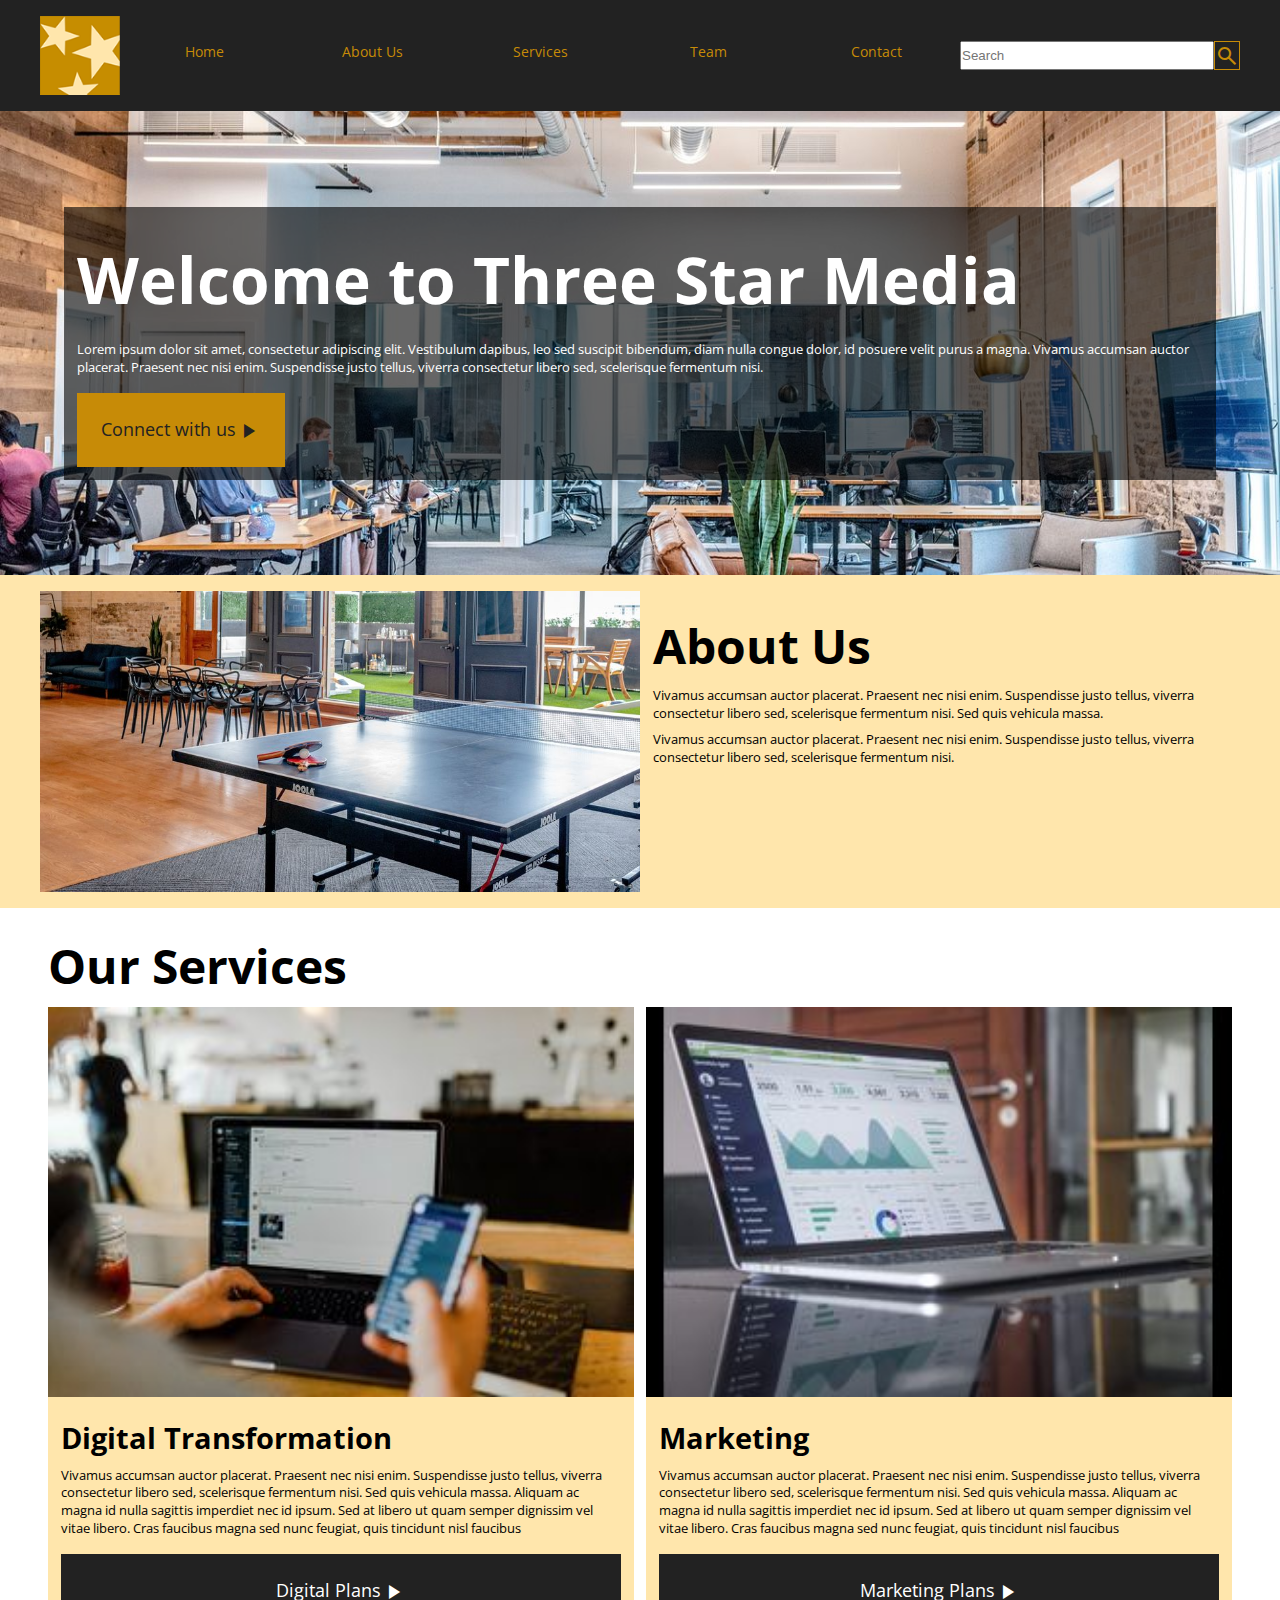
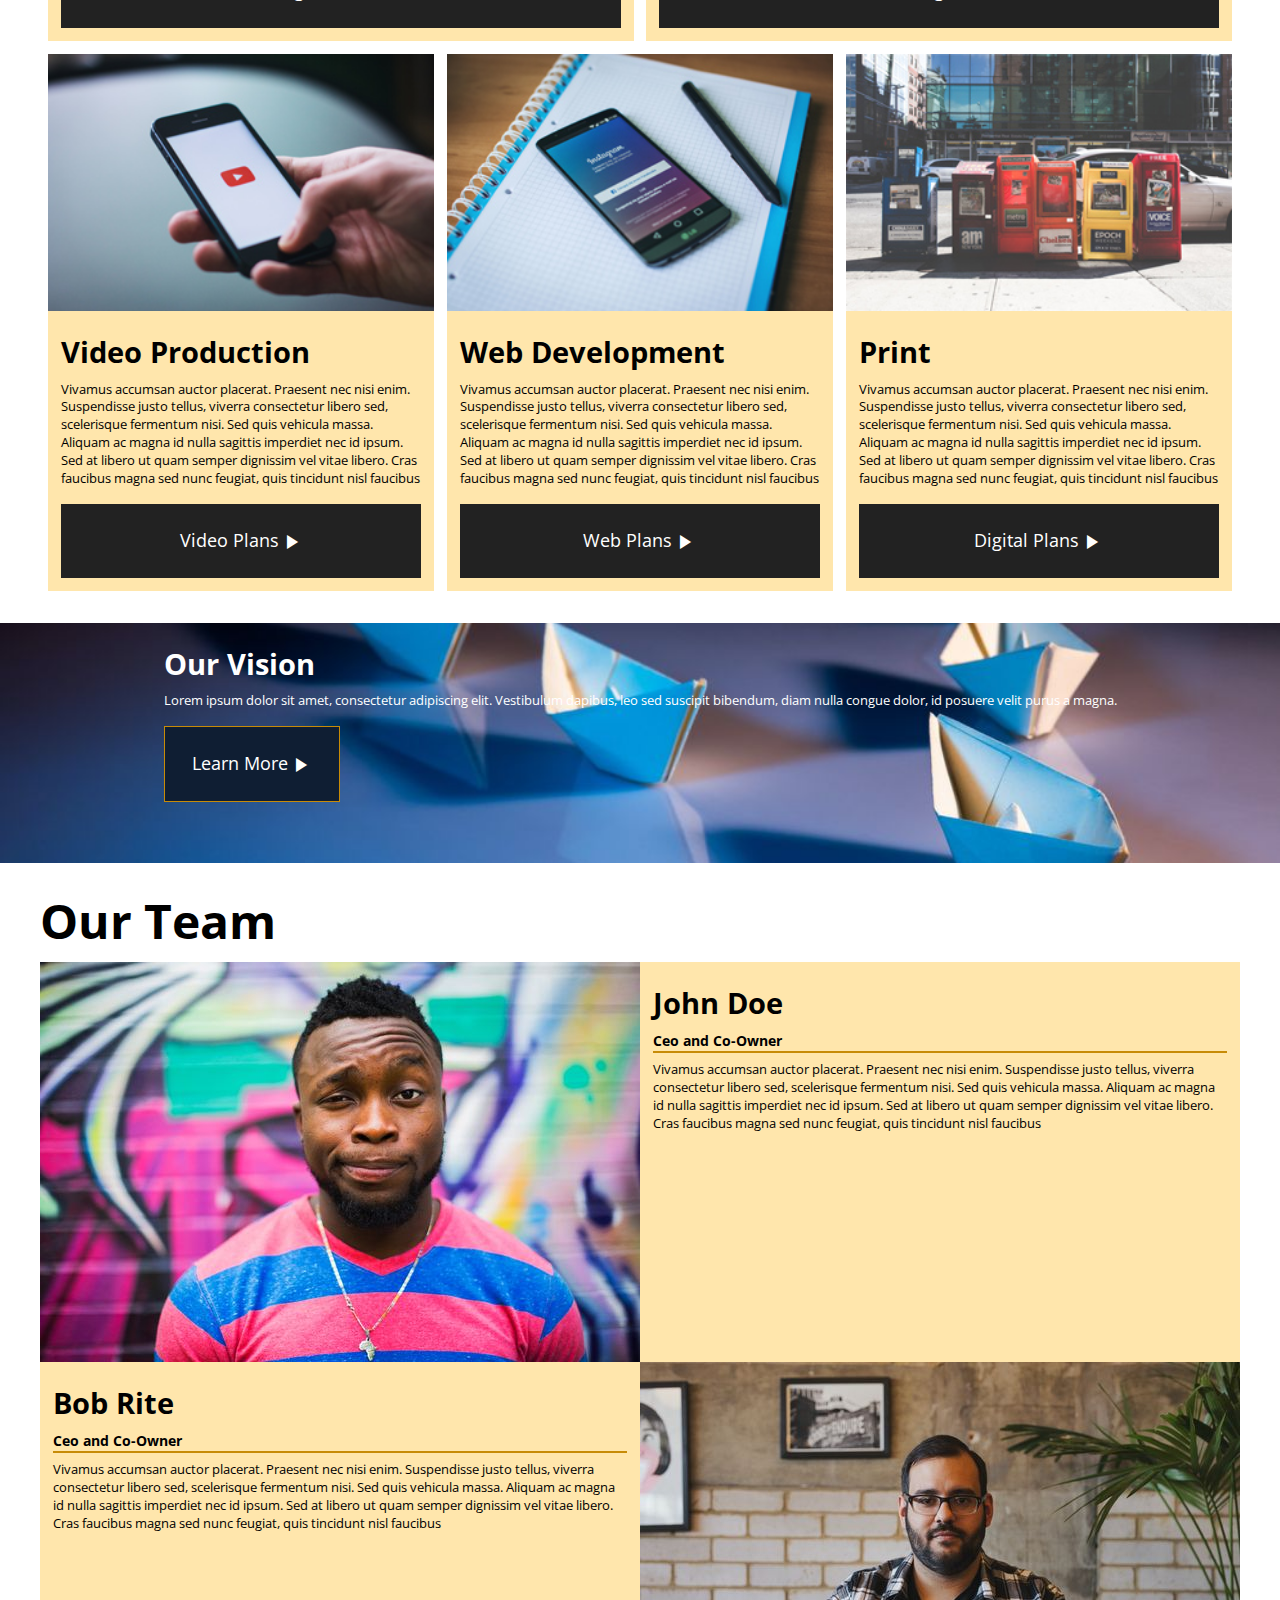
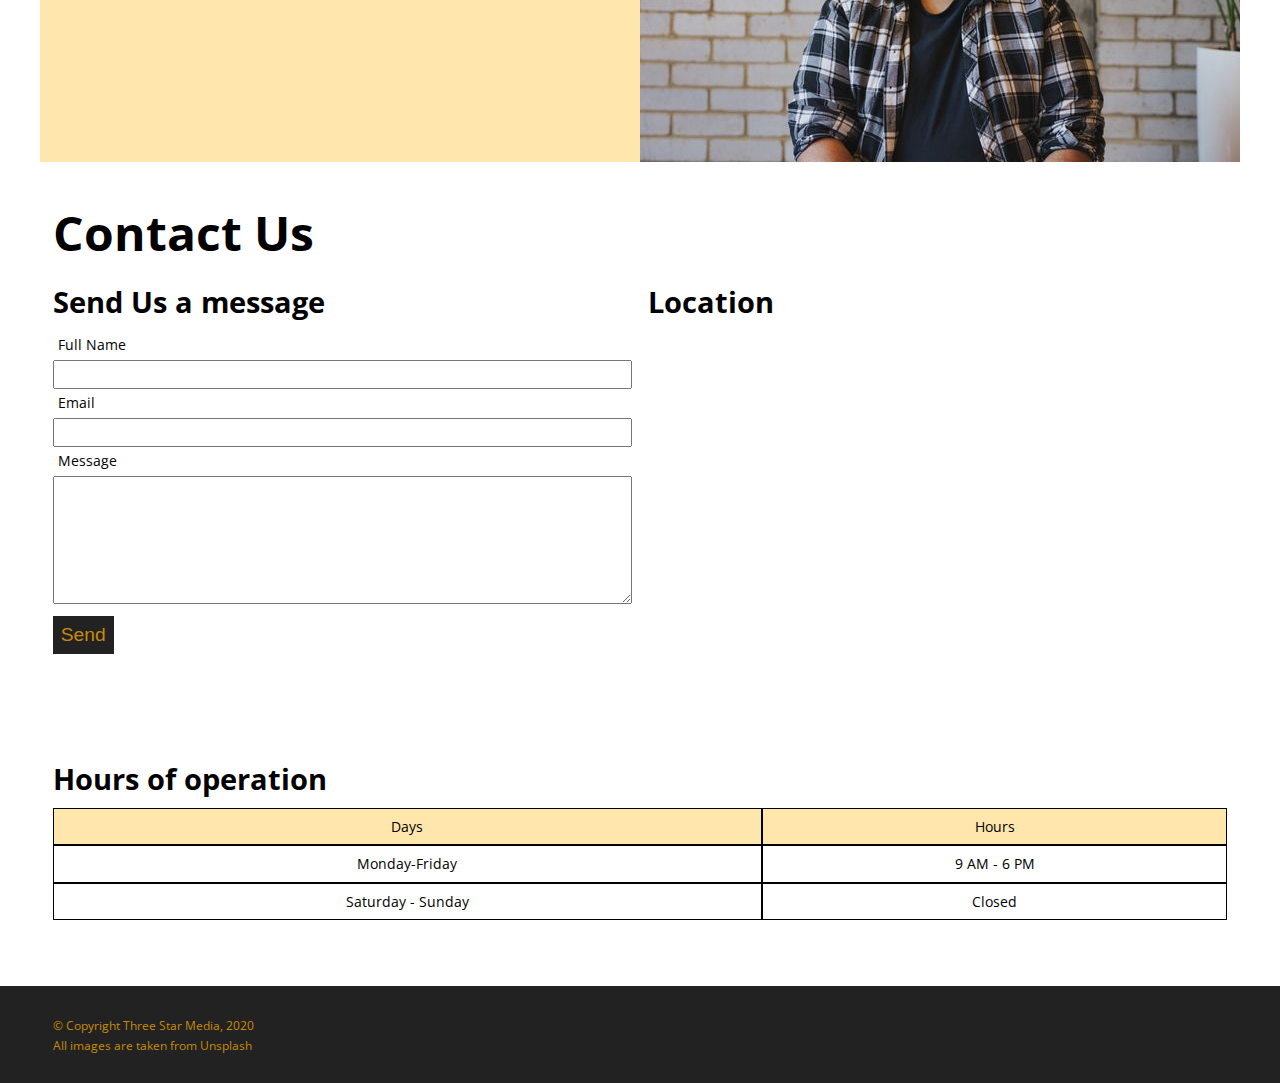
==== commit fb6a45b2: "updates html and css" ====
--- a/final-project/index.html
+++ b/final-project/index.html
@@ -1,269 +1,258 @@
 <!DOCTYPE html>
-<html lang="zxx">
-<head>
-    <meta charset="UTF-8">
-    <meta name="viewport" content="width=device-width, initial-scale=1.0">
+<html lang="en">
+  <head>
+    <meta charset="UTF-8"/>
+    <meta name="viewport" content="width=device-width, initial-scale=1.0"/>
+
     <title>Final Project</title>
-    <link rel="stylesheet" href="css/reset.css">
-    <link rel="preconnect" href="https://fonts.googleapis.com">
-    <link rel="preconnect" href="https://fonts.gstatic.com" crossorigin>
-    <link href="https://fonts.googleapis.com/css2?family=Open+Sans:wght@300&family=Playfair+Display&family=Roboto:wght@100;300&display=swap" rel="stylesheet">
-    <link rel="stylesheet" href="css/main.css">
-</head>
-
-<body>
-  <!-- Navigation Bar and Search-->
-
-  <header class="dark-bg wrapper">
-
-    <div class="container" id="menu">
-
-       <div id="logo-bg">
-        <img src="images/logo.png" alt="Three Star Media logo">
-      </div> 
-
-      <nav>
-        <ul>
-          <li><a href="#">Home</a></li>
-          <li><a href="#">About Us</a></li>
-          <li><a href="#">Services</a></li>
-          <li><a href="#">Team</a></li>
-          <li><a href="#">Contact</a></li>
-
-        </ul>
-      </nav>
-
+
+    <link rel="stylesheet" href="css/reset.css"/>
+    <link rel="stylesheet" href="css/main.css"/>
+    <link rel="stylesheet" href="https://fonts.googleapis.com/css2?family=Material+Symbols+Outlined:opsz,wght,FILL,GRAD@20..48,100..700,0..1,-50..200"/>
+    <link rel="preconnect" href="https://fonts.googleapis.com"/>
+    <link rel="preconnect" href="https://fonts.gstatic.com" crossorigin/>
+    <link href="https://fonts.googleapis.com/css2?family=Open+Sans:wght@400;700&display=swap" rel="stylesheet"/>
+
+  </head>
+
+  <body>
+    <!-- Navigation Bar and Search-->
+
+    <header class="dark-bg wrapper">
+
+      <div class="container" id="menu">
+
+         <div id="logo-bg">
+          <img src="images/logo.png" alt="Three Star Media logo"/>
+        </div> 
+
+        <nav>
+          <ul>
+            <li><a href="#">Home</a></li>
+            <li><a href="#">About Us</a></li>
+            <li><a href="#">Services</a></li>
+            <li><a href="#">Team</a></li>
+            <li><a href="#">Contact</a></li>
+
+          </ul>
+        </nav>
+
+        
+        <form id="search-label" action="#" method="get">
+          <input type="text" placeholder="Search"/>
+          <button type="submit">
+            <span id="search-btn" class="material-symbols-outlined">search</span>
+          </button>
+        </form>
+        
+
+
+      </div>
+    </header>
+
+    <!-- Hero Section -->
+
+    <section class="hero">
+
+      <div class="container black-block">
+
+        <div class="text-block">
+          <h1>Welcome to Three Star Media</h1>
+
+          <p>
+            Lorem ipsum dolor sit amet, consectetur adipiscing elit. Vestibulum
+            dapibus, leo sed suscipit bibendum, diam nulla congue dolor, id
+            posuere velit purus a magna. Vivamus accumsan auctor placerat. Praesent nec nisi enim.
+            Suspendisse justo tellus, viverra consectetur libero sed,
+            scelerisque fermentum nisi.
+          </p>
+
+          <a id="btn-hero" href="#">Connect with us<span class="material-symbols-outlined">play_arrow</span></a>
+        </div>
+
+      </div>
+
+    </section>
+
+    <!--Company Description Section-->
+
+    <section class="yellow-bg wrapper">
+
+      <div class="container intro-grid">
+
+        <div class="intro-pic">
+          <img src="images/about-us.jpg" alt="About Us"/>
+        </div>
+
+        <div class="text-block">
+          <h2>About Us</h2>
+
+          <p>
+            Vivamus accumsan auctor placerat. Praesent nec nisi enim.
+            Suspendisse justo tellus, viverra consectetur libero sed,
+            scelerisque fermentum nisi. Sed quis vehicula massa. 
+          </p>
+
+          <p>
+            Vivamus accumsan auctor placerat. Praesent nec nisi enim.
+            Suspendisse justo tellus, viverra consectetur libero sed,
+            scelerisque fermentum nisi. 
+          </p>
+        </div>
+
+      </div>
+
+    </section>
+
+    <!--Company Services Section-->
+
+    <section class="container">
+
+      <div class="wrapper">
+        <h2>Our Services</h2>
+
+        <div class="services-grid">
+
+          <article class="yellow-bg">
+            <img src="images/digital.jpg" alt="Digital Transformation"/>
+
+            <div class="text-block">
+              <h3>Digital Transformation</h3>
+
+              <p>
+                Vivamus accumsan auctor placerat. Praesent nec nisi enim.
+                Suspendisse justo tellus, viverra consectetur libero sed,
+                scelerisque fermentum nisi. Sed quis vehicula massa. Aliquam ac
+                magna id nulla sagittis imperdiet nec id ipsum. Sed at libero ut
+                quam semper dignissim vel vitae libero. Cras faucibus magna sed
+                nunc feugiat, quis tincidunt nisl faucibus
+              </p>
+
+              <a class="btn-article" href="#"
+                >Digital Plans<span class="material-symbols-outlined"
+                  >play_arrow</span
+                ></a
+              >
+            </div>
+          </article>
+
+          <article class="yellow-bg">
+            <img src="images/marketing.jpg" alt="Marketing"/>
+
+            <div class="text-block">
+              <h3>Marketing</h3>
+
+              <p>
+                Vivamus accumsan auctor placerat. Praesent nec nisi enim.
+                Suspendisse justo tellus, viverra consectetur libero sed,
+                scelerisque fermentum nisi. Sed quis vehicula massa. Aliquam ac
+                magna id nulla sagittis imperdiet nec id ipsum. Sed at libero ut
+                quam semper dignissim vel vitae libero. Cras faucibus magna sed
+                nunc feugiat, quis tincidunt nisl faucibus
+              </p>
+
+              <a class="btn-article" href="#">Marketing Plans<span class="material-symbols-outlined">play_arrow</span></a>
+
+            </div>
+          </article>
+
+          <article class="yellow-bg">
+            <img src="images/video.jpg" alt="Video Production"/>
+
+            <div class="text-block">
+              <h3>Video Production</h3>
+
+              <p>
+                Vivamus accumsan auctor placerat. Praesent nec nisi enim.
+                Suspendisse justo tellus, viverra consectetur libero sed,
+                scelerisque fermentum nisi. Sed quis vehicula massa. Aliquam ac
+                magna id nulla sagittis imperdiet nec id ipsum. Sed at libero ut
+                quam semper dignissim vel vitae libero. Cras faucibus magna sed
+                nunc feugiat, quis tincidunt nisl faucibus
+              </p>
+
+              <a class="btn-article" href="#">Video Plans<span class="material-symbols-outlined">play_arrow</span></a>
+            </div>
+          </article>
+
+          <article class="yellow-bg">
+            <img src="images/web.jpg" alt="Web Development"/>
+
+            <div class="text-block">
+              <h3>Web Development</h3>
+
+              <p>
+                Vivamus accumsan auctor placerat. Praesent nec nisi enim.
+                Suspendisse justo tellus, viverra consectetur libero sed,
+                scelerisque fermentum nisi. Sed quis vehicula massa. Aliquam ac
+                magna id nulla sagittis imperdiet nec id ipsum. Sed at libero ut
+                quam semper dignissim vel vitae libero. Cras faucibus magna sed
+                nunc feugiat, quis tincidunt nisl faucibus
+              </p>
+
+              <a class="btn-article" href="#">Web Plans<span class="material-symbols-outlined">play_arrow</span></a>
+            </div>
+          </article>
+
+          <article class="yellow-bg">
+            <img src="images/print.jpg" alt="Print"/>
+
+            <div class="text-block">
+              <h3>Print</h3>
+
+              <p>
+                Vivamus accumsan auctor placerat. Praesent nec nisi enim.
+                Suspendisse justo tellus, viverra consectetur libero sed,
+                scelerisque fermentum nisi. Sed quis vehicula massa. Aliquam ac
+                magna id nulla sagittis imperdiet nec id ipsum. Sed at libero ut
+                quam semper dignissim vel vitae libero. Cras faucibus magna sed
+                nunc feugiat, quis tincidunt nisl faucibus
+              </p>
+
+              <a class="btn-article" href="#">Digital Plans<span class="material-symbols-outlined">play_arrow</span></a>
+            </div>
+          </article>
+
+        </div>
+
+      </div>
+
+    </section>
+
+    <!-- Company vision -->
+    <section id="vision">
       
-      <form id="search-label" action="#" method="get">
-        <input type="text" placeholder="Search">
-        <button type="submit">
-          <span id="search-btn" class="material-symbols-outlined">search</span>
-        </button>
-      </form>
+        <div class="text-block container">
+          <h3>Our Vision</h3>
+          <p>
+            Lorem ipsum dolor sit amet, consectetur adipiscing elit. Vestibulum
+            dapibus, leo sed suscipit bibendum, diam nulla congue dolor, id
+            posuere velit purus a magna.
+          </p>
+          <a id="btn-vision" href="#">Learn More<span class="material-symbols-outlined">play_arrow</span></a>
+      </div>
+
+    </section>
+
+    <!--Company Team Section-->
+
+    <section class="white-bg wrapper">
+
+      <!-- create a div for container here -->
       
-
-
-    </div>
-  </header>
-
-  <!-- Hero Section -->
-
-  <section class="hero">
-
-    <div class="container black-block">
-
-      <div class="text-block">
-        <h1>Welcome to Three Star Media</h1>
-
-        <p>
-          Lorem ipsum dolor sit amet, consectetur adipiscing elit. Vestibulum
-          dapibus, leo sed suscipit bibendum, diam nulla congue dolor, id
-          posuere velit purus a magna. Vivamus accumsan auctor placerat. Praesent nec nisi enim.
-          Suspendisse justo tellus, viverra consectetur libero sed,
-          scelerisque fermentum nisi.
-        </p>
-
-        <a id="btn-hero" href="#">Connect with us<span class="material-symbols-outlined">play_arrow</span></a>
-      </div>
-
-    </div>
-
-  </section>
-
-  <!--Company Description Section-->
-
-  <section class="yellow-bg wrapper">
-
-    <div class="container intro-grid">
-
-      <div class="intro-pic">
-        <img src="images/about-us.jpg" alt="About Us">
-      </div>
-
-      <div class="text-block">
-        <h2>About Us</h2>
-
-        <p>
-          Vivamus accumsan auctor placerat. Praesent nec nisi enim.
-          Suspendisse justo tellus, viverra consectetur libero sed,
-          scelerisque fermentum nisi. Sed quis vehicula massa. 
-        </p>
-
-        <p>
-          Vivamus accumsan auctor placerat. Praesent nec nisi enim.
-          Suspendisse justo tellus, viverra consectetur libero sed,
-          scelerisque fermentum nisi. 
-        </p>
-      </div>
-
-    </div>
-
-  </section>
-
-  <!--Company Services Section-->
-
-  <section class="container">
-
-    <div class="wrapper">
-      <h2>Our Services</h2>
-
-      <div class="services-grid">
-
-        <article class="yellow-bg">
-          <img src="images/digital.jpg" alt="Digital Transformation">
-
-          <div class="text-block">
-            <h3>Digital Transformation</h3>
-
-            <p>
-              Vivamus accumsan auctor placerat. Praesent nec nisi enim.
-              Suspendisse justo tellus, viverra consectetur libero sed,
-              scelerisque fermentum nisi. Sed quis vehicula massa. Aliquam ac
-              magna id nulla sagittis imperdiet nec id ipsum. Sed at libero ut
-              quam semper dignissim vel vitae libero. Cras faucibus magna sed
-              nunc feugiat, quis tincidunt nisl faucibus
-            </p>
-
-            <a class="btn-article" href="#">Digital Plans<span class="material-symbols-outlined">play_arrow</span></a>
-          </div>
-        </article>
-
-        <article class="yellow-bg">
-          <img src="images/marketing.jpg" alt="Marketing">
-
-          <div class="text-block">
-            <h3>Marketing</h3>
-
-            <p>
-              Vivamus accumsan auctor placerat. Praesent nec nisi enim.
-              Suspendisse justo tellus, viverra consectetur libero sed,
-              scelerisque fermentum nisi. Sed quis vehicula massa. Aliquam ac
-              magna id nulla sagittis imperdiet nec id ipsum. Sed at libero ut
-              quam semper dignissim vel vitae libero. Cras faucibus magna sed
-              nunc feugiat, quis tincidunt nisl faucibus
-            </p>
-
-            <a class="btn-article" href="#">Marketing Plans<span class="material-symbols-outlined">play_arrow</span></a>
-
-          </div>
-        </article>
-
-        <article class="yellow-bg">
-          <img src="images/video.jpg" alt="Video Production">
-
-          <div class="text-block">
-            <h3>Video Production</h3>
-
-            <p>
-              Vivamus accumsan auctor placerat. Praesent nec nisi enim.
-              Suspendisse justo tellus, viverra consectetur libero sed,
-              scelerisque fermentum nisi. Sed quis vehicula massa. Aliquam ac
-              magna id nulla sagittis imperdiet nec id ipsum. Sed at libero ut
-              quam semper dignissim vel vitae libero. Cras faucibus magna sed
-              nunc feugiat, quis tincidunt nisl faucibus
-            </p>
-
-            <a class="btn-article" href="#">Video Plans<span class="material-symbols-outlined">play_arrow</span></a>
-          </div>
-        </article>
-
-        <article class="yellow-bg">
-          <img src="images/web.jpg" alt="Web Development">
-
-          <div class="text-block">
-            <h3>Web Development</h3>
-
-            <p>
-              Vivamus accumsan auctor placerat. Praesent nec nisi enim.
-              Suspendisse justo tellus, viverra consectetur libero sed,
-              scelerisque fermentum nisi. Sed quis vehicula massa. Aliquam ac
-              magna id nulla sagittis imperdiet nec id ipsum. Sed at libero ut
-              quam semper dignissim vel vitae libero. Cras faucibus magna sed
-              nunc feugiat, quis tincidunt nisl faucibus
-            </p>
-
-            <a class="btn-article" href="#">Web Plans<span class="material-symbols-outlined">play_arrow</span></a>
-          </div>
-        </article>
-
-        <article class="yellow-bg">
-          <img src="images/print.jpg" alt="Print">
-
-          <div class="text-block">
-            <h3>Print</h3>
-
-            <p>
-              Vivamus accumsan auctor placerat. Praesent nec nisi enim.
-              Suspendisse justo tellus, viverra consectetur libero sed,
-              scelerisque fermentum nisi. Sed quis vehicula massa. Aliquam ac
-              magna id nulla sagittis imperdiet nec id ipsum. Sed at libero ut
-              quam semper dignissim vel vitae libero. Cras faucibus magna sed
-              nunc feugiat, quis tincidunt nisl faucibus
-            </p>
-
-            <a class="btn-article" href="#">Digital Plans<span class="material-symbols-outlined">play_arrow</span></a>
-          </div>
-        </article>
-
-      </div>
-
-    </div>
-
-  </section>
-
-  <!-- Company vision -->
-  <section id="vision">
-    
-      <div class="text-block container">
-        <h3>Our Vision</h3>
-        <p>
-          Lorem ipsum dolor sit amet, consectetur adipiscing elit. Vestibulum
-          dapibus, leo sed suscipit bibendum, diam nulla congue dolor, id
-          posuere velit purus a magna.
-        </p>
-        <a id="btn-vision" href="#">Learn More<span class="material-symbols-outlined">play_arrow</span></a>
-    </div>
-
-  </section>
-
-  <!--Company Team Section-->
-
-  <section class="white-bg wrapper">
-
-    <!-- create a div for container here -->
-    
-    <div class="container">
-      <h2>Our Team</h2>
-
-        <!-- Both articles are using flexbox -->
-
-      <article class="yellow-bg team">
-        
-        
-        <img class="block" src="images/john.jpg" alt="John Doe Ceo and Co-Owner">
-        
-        <div class="text-block block">
-
-          <h3>John Doe</h3>
-
-          <h4>Ceo and Co-Owner</h4>
-
-          <p>
-              Vivamus accumsan auctor placerat. Praesent nec nisi enim.
-              Suspendisse justo tellus, viverra consectetur libero sed,
-              scelerisque fermentum nisi. Sed quis vehicula massa. Aliquam ac
-              magna id nulla sagittis imperdiet nec id ipsum. Sed at libero ut
-              quam semper dignissim vel vitae libero. Cras faucibus magna sed nunc
-              feugiat, quis tincidunt nisl faucibus
-          </p>
-        </div>
-
-                
-        <img class="block" src="images/bob.jpg" alt="Bob Rite Ceo and Co-Owner">
-        
-
+      <div class="container">
+        <h2>Our Team</h2>
+
+          <!-- Both articles are using flexbox -->
+
+        <article class="yellow-bg team">
+          
+          
+          <img class="block" src="images/john.jpg" alt="John Doe Ceo and Co-Owner"/>
+          
           <div class="text-block block">
-            <h3>Bob Rite</h3>
+
+            <h3>John Doe</h3>
 
             <h4>Ceo and Co-Owner</h4>
 
@@ -277,89 +266,111 @@
             </p>
           </div>
 
-        
-      </article>
-    </div>
-  </section>
-
-  <!--Form-->
-
-  <section>
-
-    <div class="container text-block">
-      <h2>Contact Us</h2>
-
-      <div id="contact-grid">
-        
-        <div>
-          <h3>Send Us a message</h3>
-
-          <form id="message" action="#" method="get">
+                  
+          <img class="block" src="images/bob.jpg" alt="Bob Rite Ceo and Co-Owner"/>
+          
+
+            <div class="text-block block">
+              <h3>Bob Rite</h3>
+
+              <h4>Ceo and Co-Owner</h4>
+
+              <p>
+                  Vivamus accumsan auctor placerat. Praesent nec nisi enim.
+                  Suspendisse justo tellus, viverra consectetur libero sed,
+                  scelerisque fermentum nisi. Sed quis vehicula massa. Aliquam ac
+                  magna id nulla sagittis imperdiet nec id ipsum. Sed at libero ut
+                  quam semper dignissim vel vitae libero. Cras faucibus magna sed nunc
+                  feugiat, quis tincidunt nisl faucibus
+              </p>
+            </div>
+
+          
+        </article>
+      </div>
+    </section>
+
+    <!--Form-->
+
+    <section>
+
+      <div class="container text-block">
+        <h2>Contact Us</h2>
+
+        <div id="contact-grid">
+          
+          <div>
+            <h3>Send Us a message</h3>
+
+            <form id="message" action="#" method="get">
+              <div>
+                <label for="firstname">Full Name</label>
+                <input id="firstname" name="fname" type="text"/>
+              </div>
+
+              <label for="email">Email</label>
+              <input type="email" id="email" name="email"/>
+
+              <div>
+                <label for="comment">Message</label>
+                <textarea name="comment" id="comment"></textarea>
+              </div>
+
+              <div>
+                <button id="send" type="submit">Send</button>
+              </div>
+            </form>
+          </div>
+
+          <!--Schedule-->
+          <div>
+            <h3>Hours of operation</h3>
+
             <div>
-              <label for="firstname">Full Name</label>
-              <input id="firstname" name="fname" type="text">
-            </div>
-
-            <label for="email">Email</label>
-            <input type="email" id="email" name="email">
+              <table>
+                <tr class="yellow-bg">
+                  <td>Days</td>
+                  <td>Hours</td>
+                </tr>
+                <tr>
+                  <td>Monday-Friday</td>
+                  <td>9 AM - 6 PM</td>
+                </tr>
+                <tr>
+                  <td>Saturday - Sunday</td>
+                  <td>Closed</td>
+                </tr>
+              </table>
+            </div>
+          </div>
+
+          <!--Google Maps Location-->
+          <div>
+            <h3>Location</h3>
 
             <div>
-              <label for="comment">Message</label>
-              <textarea name="comment" id="comment"></textarea>
-            </div>
-
-            <div>
-              <button id="send" type="submit">Send</button>
-            </div>
-          </form>
-        </div>
-
-        <!--Schedule-->
-        <div>
-          <h3>Hours of operation</h3>
-
-          <div>
-            <table>
-              <tbody><tr class="yellow-bg">
-                <td>Days</td>
-                <td>Hours</td>
-              </tr>
-              <tr>
-                <td>Monday-Friday</td>
-                <td>9 AM - 6 PM</td>
-              </tr>
-              <tr>
-                <td>Saturday - Sunday</td>
-                <td>Closed</td>
-              </tr>
-            </tbody></table>
+              <iframe
+                src="https://www.google.com/maps/embed?pb=!1m18!1m12!1m3!1d2796.0644994692675!2d-75.76734958443396!3d45.34846047910011!2m3!1f0!2f0!3f0!3m2!1i1024!2i768!4f13.1!3m3!1m2!1s0x4cce0456ef71a4e7%3A0x5e4c956feeb8646c!2sAlgonquin%20College%2C%20Woodroffe%20Campus!5e0!3m2!1sen!2sca!4v1627457192380!5m2!1sen!2s"
+                style="border: 0"
+                allowfullscreen=""
+                loading="lazy">
+              </iframe>
+            </div>
+
           </div>
-        </div>
-
-        <!--Google Maps Location-->
-        <div>
-          <h3>Location</h3>
-
-          <div>
-            <iframe src="https://www.google.com/maps/embed?pb=!1m18!1m12!1m3!1d2796.0644994692675!2d-75.76734958443396!3d45.34846047910011!2m3!1f0!2f0!3f0!3m2!1i1024!2i768!4f13.1!3m3!1m2!1s0x4cce0456ef71a4e7%3A0x5e4c956feeb8646c!2sAlgonquin%20College%2C%20Woodroffe%20Campus!5e0!3m2!1sen!2sca!4v1627457192380!5m2!1sen!2s" style="border: 0" allowfullscreen="" loading="lazy">
-            </iframe>
-          </div>
-
-        </div>
-
-      </div>
-    </div>
-  </section>
-
-  <!--Footer section-->
-
-  <footer class="dark-bg wrapper">
-    <div class="container text-block">
-      <small>© Copyright Three Star Media, 2020<br>All images are taken from <a href="https://unsplash.com/" target="_blank">Unsplash</a></small>
-    </div>
-  </footer>
-
-
-
-
-</body>+
+        </div>
+      </div>
+    </section>
+
+    <!--Footer section-->
+
+    <footer class="dark-bg wrapper">
+      <div class="container text-block">
+        <small>&copy; Copyright Three Star Media, 2020<br/>All images are taken from <a href="https://unsplash.com/" target="_blank">Unsplash</a></small>
+      </div>
+    </footer>
+
+  </body>
+
+</html>
--- a/final-project/css/main.css
+++ b/final-project/css/main.css
@@ -1,48 +1,551 @@
-*
-
-.wrapper {
-    max-width: 95%;
+* {
+    box-sizing: border-box;
+    padding: 0;
+    margin: 0;
+  }
+  
+  /* Google symbols */
+  
+  .material-symbols-outlined {
+    vertical-align: middle;
+  }
+  
+  .material-symbols-outlined {
+    font-variation-settings: "FILL" 1, "wght" 400, "GRAD" 0, "opsz" 24;
+  }
+  
+  /* General styling */
+  
+  body {
+    background-color: #fff;
+    font-family: "Open Sans", sans-serif;
+    font-size: 14px;
+    line-height: 1.4;
+    display: block;
+  }
+  
+  img {
+    width: 100%;
+  }
+  
+  h1 {
+    font-size: 2.5rem;
+    padding: 1rem 0;
+    font-weight: 700;
+  }
+  
+  h2 {
+    font-size: 1.8rem;
+    padding: 0.5rem 0;
+    font-weight: 700;
+  }
+  
+  h3 {
+    font-size: 1.8rem;
+    padding: 0.5rem 0;
+    font-weight: 700;
+  }
+  
+  h4 {
+    border-bottom:#c78b07 solid 2px ;
+    font-weight: 700;
+    margin-bottom: 0.5rem;
+  }
+  
+  p {
+    font-size: 0.6rem;
+    padding-bottom: 0.3rem;
+  }
+  
+  
+  input {
+    width: 100%;
+    height: 1.8rem;
+  }
+  
+  
+  button {
+    background-color: #222;
+    color: #c78b07;
+    border: none;
+  }
+  
+  /* Reusable background colors */
+  
+  .dark-bg {
+    background-color: #222;
+  }
+  
+  .mustard-bg {
+    background-color: #c78b07;
+  }
+  
+  .yellow-bg {
+    background-color: #ffe6ac;
+  }
+  
+  /* Reusable containers */
+  
+  .wrapper {
+    padding: 1rem 0.5rem
+  }
+  
+  .container {
     margin: 0 auto;
-}
-
-
-header { 
+    max-width: 1200px;
+  }
+  
+  
+  .text-block {
+    display: block;
+    padding: 0.8rem;
+  }
+  
+  .text-block p {
+    padding-bottom: 0.5rem;
+  }
+  
+  /* Navigation section */
+  
+  #menu img {
+    display: flex;
+    width: 5rem;
+    align-items: start;
+  }
+  
+  #logo-bg {
+    background-color: #c78b07;
+   }
+  
+  nav {
     background-color: #222;
-    padding: 10px
-}
-
-.bg-black{
-    width: 1000px;
-    height: 200px;
-    background: #c78c06;
-  }
-
-body {
-font-family: 'Open Sans', sans-serif;
-line-height: 1.4;
-margin: 0;
-}
-
-li {
-    padding: 14px 16px;
-    color: #c78c06;
-    font-size: 17px;
-    list-style-type: none;
-    text-align: center;
-}
-
-
-.container {
-
-    flex-wrap: wrap;
-    max-width: 1200px;
-}
-
-@media screen and (min-width: 760px)
-
-
-    
-    /* #c78c06
-    #ffe6ac */
-
+    color: #c78b07;
+    text-align: center;
+  }
+  
+  nav ul {
+    display: block;
+    background-color: #222;
+    color: #c78b07;
+    text-align: center;
+  }
+  
+  
+  nav ul a {
+    display: inline-block;
+    color: #c78b07;
+    text-decoration: none;
+    padding: 0.5rem 0;
+    width: 100%;
+  }
+  
+  
+  nav ul a:hover {
+    background-color: #c78b07;
+    color: #222;
+  }
+  
+  nav li {
+    margin: 0;
+    width: 100%;
+    padding-bottom: 0.5rem;
+    list-style: none;
+  }
+  
+  #search-label {
+    display: flex;
+    width: 100%;
+  }
+  
+  #search-label button {
+    border: #c78b07 solid 1px;
+  }
+  
+  /* Hero section */
+  
+  .hero {
+    position: relative;
+    width: 100%;
+    aspect-ratio: 3/1;
+    display: grid;
+    place-items: center;
+    background-image: url(../images/main-banner.jpg);
+    background-size: cover;
+    background-repeat: no-repeat;
+    background-position: center;
+  }
+  
+  .black-block {
+    background-color: rgba(0, 0, 0, 0.6);
+    color: white;
+  }
+  
+  #btn-hero {
+    padding: 1rem;
+    margin-top: 0.5rem;
+    text-align: center;
+    background-color: #c78b07;
+    text-decoration: none;
+    color: #222;
+    display: block;
+    width: 11rem;
+  }
+  
+  #btn-hero:hover,
+  #btn-hero:focus {
+    padding: 1rem;
+    margin-top: 0.5rem;
+    text-align: center;
+    background-color: #ffe6ac;
+    text-decoration: none;
+    color: #222;
+    display: block;
+    width: 11rem;
+  }
+  
+  /* About us section */
+  
+  .intro-grid {
+    display: grid;
+    grid-template-columns: 1fr;
+  }
+  
+  .intro-pic {
+    display: flex;
+    align-items: center;
+    align-self: start;
+  }
+  
+  /* Article button styling */
+  
+  .btn-article {
+    display: block;
+    text-align: center;
+    padding: 1rem;
+    margin-top: 0.5rem;
+    background-color: #222;
+    text-decoration: none;
+    color: #fff;
+    display: block;
+    width: 11rem;
+  }
+  
+  .btn-article:hover,
+  .btn-article:focus {
+    padding: 1rem;
+    margin-top: 0.5rem;
+    text-align: center;
+    background-color:#c78b07;
+    text-decoration: none;
+    color: #222;
+    display: block;
+    width: 11rem;
+  }
+  
+  /* Services styling */
+  
+  .services-grid {
+    display: grid;
+    grid-template-columns: 1fr;
+    gap: 0.8rem;
+  }
+  
+  .services-grid article {
+    display: flex;
+    flex-direction: column;
+    align-items: start;
+  }
+  
+  
+  #vision {
+    color: #fff;
+    display: grid;
+    background-image: url(../images/vision.jpg);
+    background-size: cover;
+    background-repeat: no-repeat;
+    background-position: center;
+    margin-top: 1rem;
+  }
+  
+  
+  #btn-vision {
+    padding: 1rem;
+    margin-top: 0.5rem;
+    text-align: center;
+    border:#c78b07 solid 1px;
+    background-color: #0F1E33;
+    text-decoration: none;
+    color: #fff;
+    display: block;
+    width: 11rem;
+  }
+  
+  #btn-vision:hover,
+  #btn-vision:focus {
+    padding: 1rem;
+    margin-top: 0.5rem;
+    text-align: center;
+    background-color:#c78b07;
+    text-decoration: none;
+    color: #222;
+    display: block;
+    width: 11rem;
+  }
+  
+  /* Contact Us styling */
+  
+  table {
+    border-spacing: 0px;
+    width: 100%;
+    text-align: center;
+  }
+  
+  td,
+  th {
+    border: black solid 1px;
+    padding: 0.5rem 0;
+  }
+  
+  
+  label {
+    display: block;
+    padding: 0.3rem;
+  }
+  
+  
+  textarea {
+    width: 100%;
+  }
+  
+  #send {
+    margin-top: 0.5rem;
+    padding: 0.5rem;
+  }
+  
+  iframe {
+    width: 100%;
+    height: 400px;
+  }
+  
+  /* Footer Styling */
+  
+  footer {
+    color: #c78b07;
+  }
+  
+  footer a {
+    color: #c78b07;
+    text-decoration: none;
+  }
+  
+  
+  /* DESKTOP STYLING */
+  
+  @media screen and (min-width: 760px){
+  
+    h1 {
+      font-size: 4rem;
+    }
+    
+    h2 {
+      font-size: 3rem;
+    }
+    
+    h3 {
+      font-size: 1.8rem;
+    }
+  
+    p {
+      font-size: 0.8rem;
+    }
+  
+    header {
+      padding: 1.2rem;
+    }
+    
+    #menu {
+      display: flex;
+      flex-direction: row;
+      align-items: center;
+      justify-content: space-between;
+      margin: 0 auto;
+    }
+    
+    nav {
+      width: 90%;
+    }
+    
+    #logo-bg {
+      background: none;
+    }
+    
+    nav ul {
+      display: flex;
+      flex-direction: row;
+      background-color: #222;
+      color: #c78b07;
+      text-align: center;
+    }
+  
+  
+    nav li a {
+      display: inline-block;
+      text-decoration: none;
+      padding: 1rem 0.5rem;
+      width: 75%;
+    }
+  
+    #search-label {
+      display: flex;
+      flex-direction: row;
+      width: 30%;
+    }
+  
+    /* Desktop hero styling */
+  
+    .hero {
+      height: 29rem;
+    }
+  
+    .black-block{
+      width: 90%;
+    }
+  
+    #btn-hero {
+      font-size: 1.1rem;
+      padding: 1.5rem;
+      width: 13rem;
+    }
+    #btn-hero:hover,
+    #btn-hero:focus {
+      padding: 1.5rem;
+      width: 13rem;
+    }
+  
+    /* Desktop About Us styling */
+  
+    .intro-grid {
+      grid-template-columns: repeat(2, 1fr);
+    }
+  
+    /* Desktop article button styling */
+  
+    .btn-article {
+      font-size: 1.1rem;
+      width: 100%;
+      padding: 1.5rem;
+    }
+    .btn-article:hover,
+    .btn-article:focus {
+      width: 100%;
+      padding: 1.5rem;
+    }
+  
+    /* Desktop Vision styling */
+  
+    #vision {
+      height: 15rem; 
+    }
+  
+    #btn-vision {
+      font-size: 1.1rem;
+      padding: 1.5rem;
+    }
+    #btn-vision:hover,
+    #btn-vision:focus {
+      padding: 1.5rem;
+    }
+  
+    /* Desktop Servicies styling */
+    
+    .services-grid {
+      grid-template-columns: repeat(6, 1fr);
+      }
+  
+    .services-grid article:nth-child(1){
+      grid-column: 1/4;
+    }
+  
+    .services-grid article:nth-child(2){
+      grid-column: 4/7;
+    }
+  
+    .services-grid article:nth-child(3){
+      grid-column: 1/3;
+    }
+  
+    .services-grid article:nth-child(4){
+      grid-column: 3/5;
+    }
+  
+    .services-grid article:nth-child(5){
+      grid-column: 5/7;
+    }
+  
+    /* Desktop team styling */
+  
+    .team {
+      display: grid;
+      grid-template-columns: repeat(2, 1fr);
+  
+      grid-template-areas:
+      'img txt'
+      'txt2 img2';
+    }
+  
+    .team .block:nth-child(1) {
+      grid-area: img;
+    }
+  
+    .team .block:nth-child(2) {
+      grid-area: txt;
+    }
+  
+    .team .block:nth-child(4) {
+      grid-area: txt2;
+    }
+  
+    .team .block:nth-child(3) {
+       grid-area: img2;
+    }
+  
+  
+  
+    /* Desktop Contact us styling */
+  
+    #contact-grid {
+      display: grid;
+  
+      grid-template-columns: repeat(2, 1fr);
+      grid-template-rows: repeat(3, 1fr);
+  
+      grid-template-areas: 
+        'form map'
+        'form map'
+        'sch sch';
+      gap: 1rem;
+    }
+  
+    #contact-grid div:nth-child(1) {
+      grid-area: form;
+    }
+  
+    #contact-grid div:nth-child(3) {
+      grid-area: map;
+    }
+  
+    #contact-grid div:nth-child(2) {
+      grid-area: sch;
+    } 
+  
+    textarea {
+      height: 8rem;
+    }
+  
+    button {
+      font-size: 1.2rem;
+    }
+  
+  
+  }
   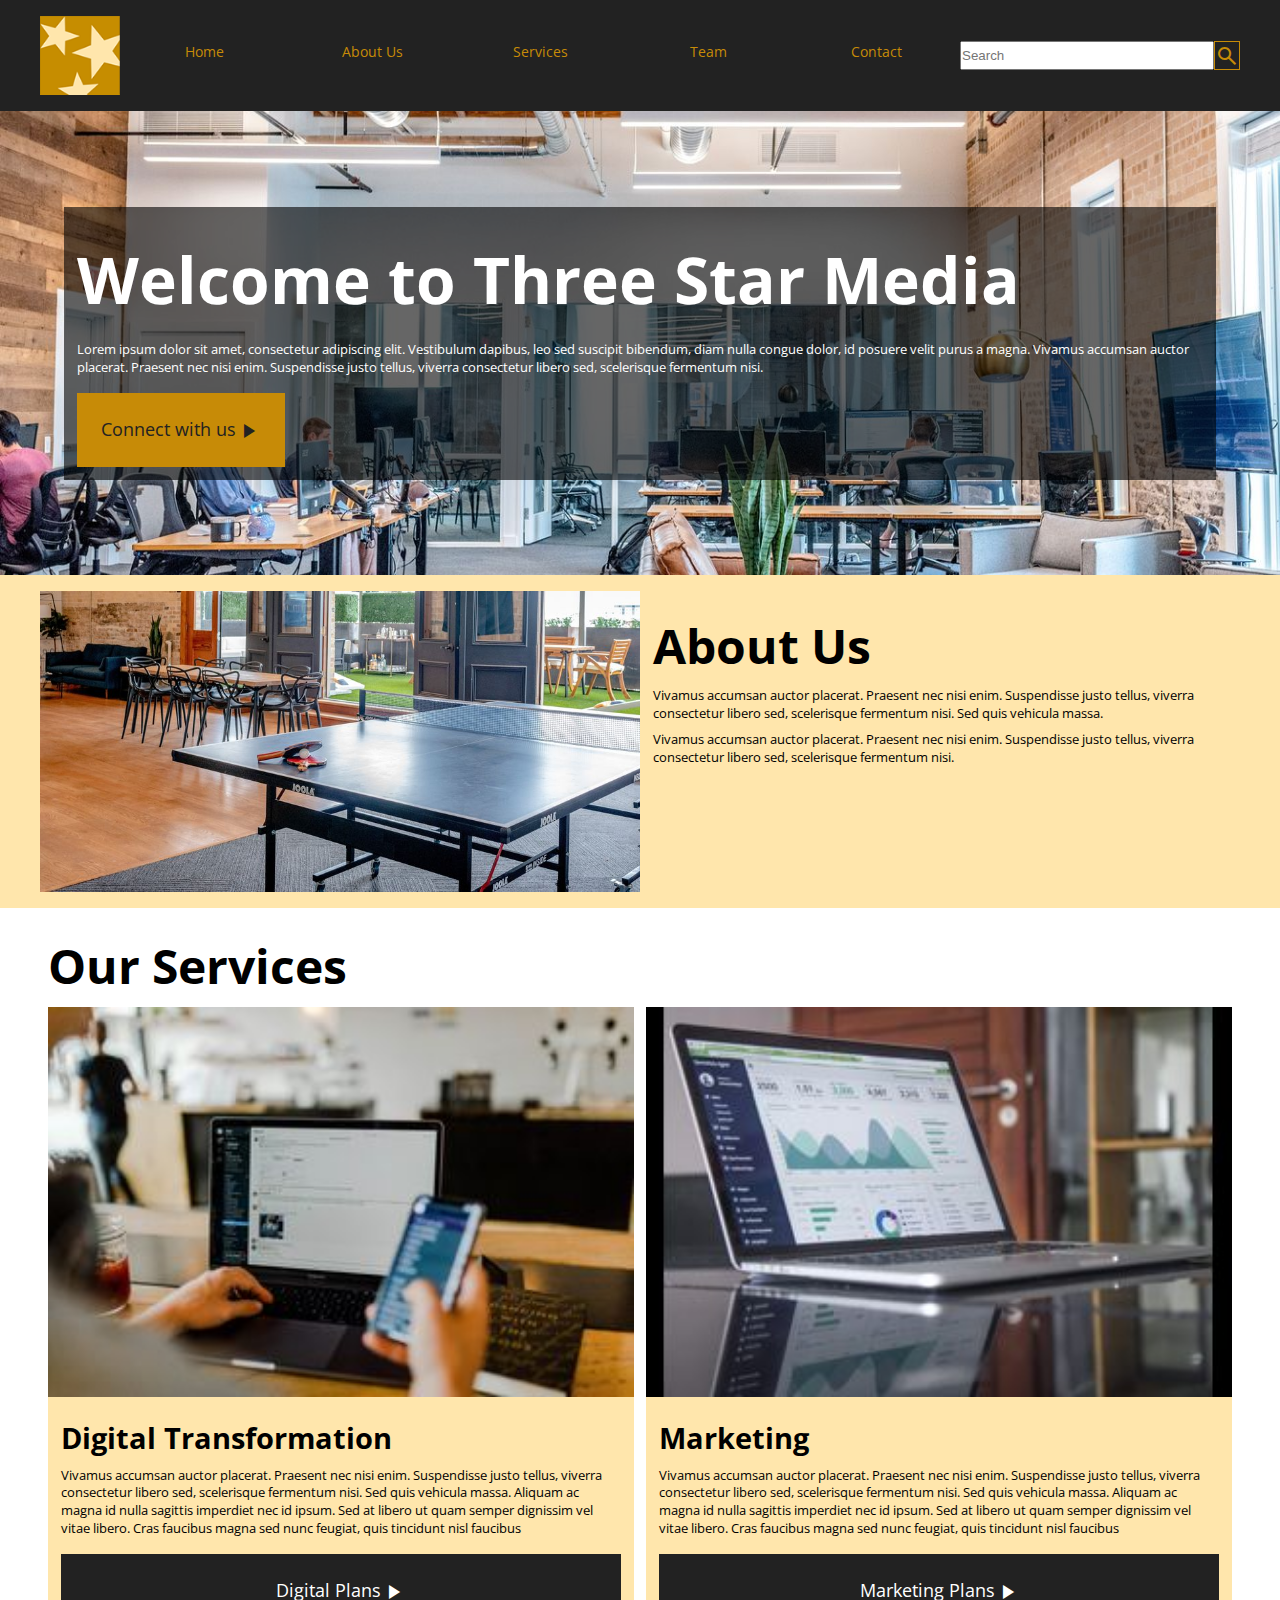
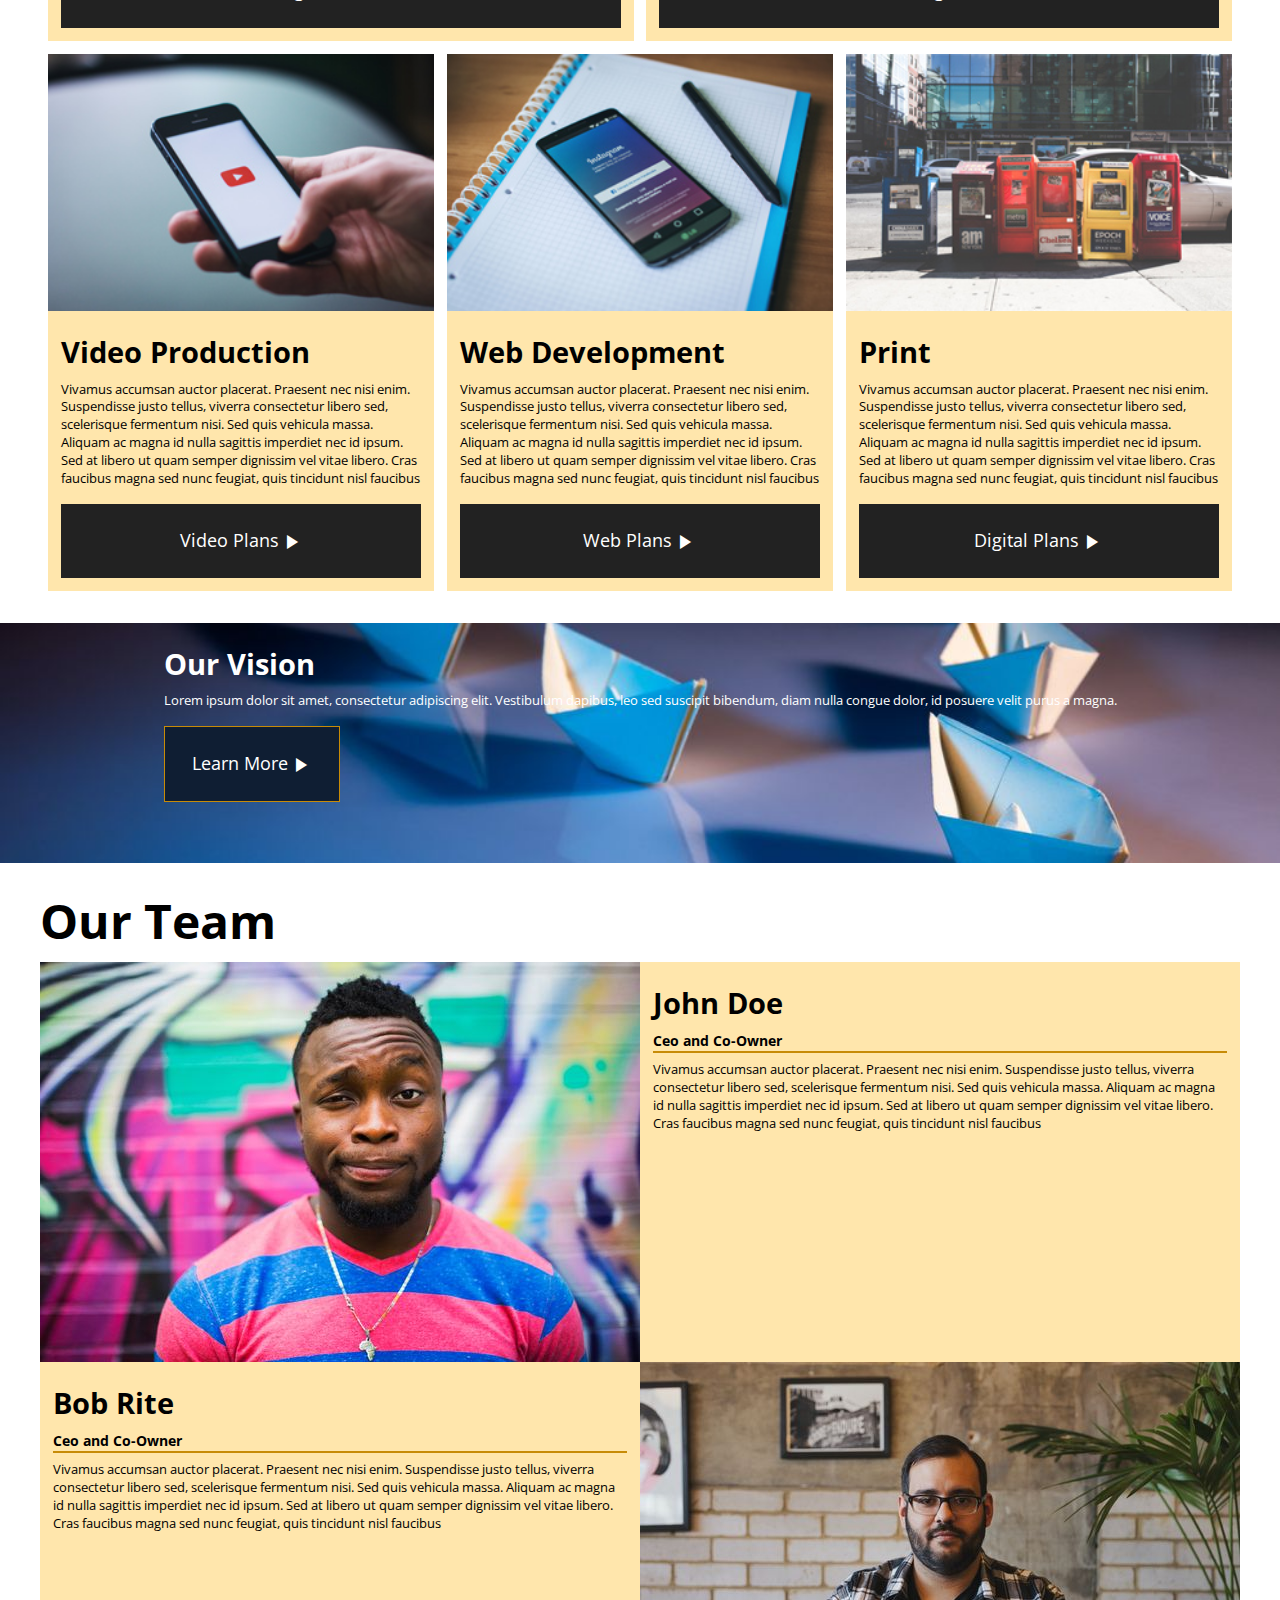
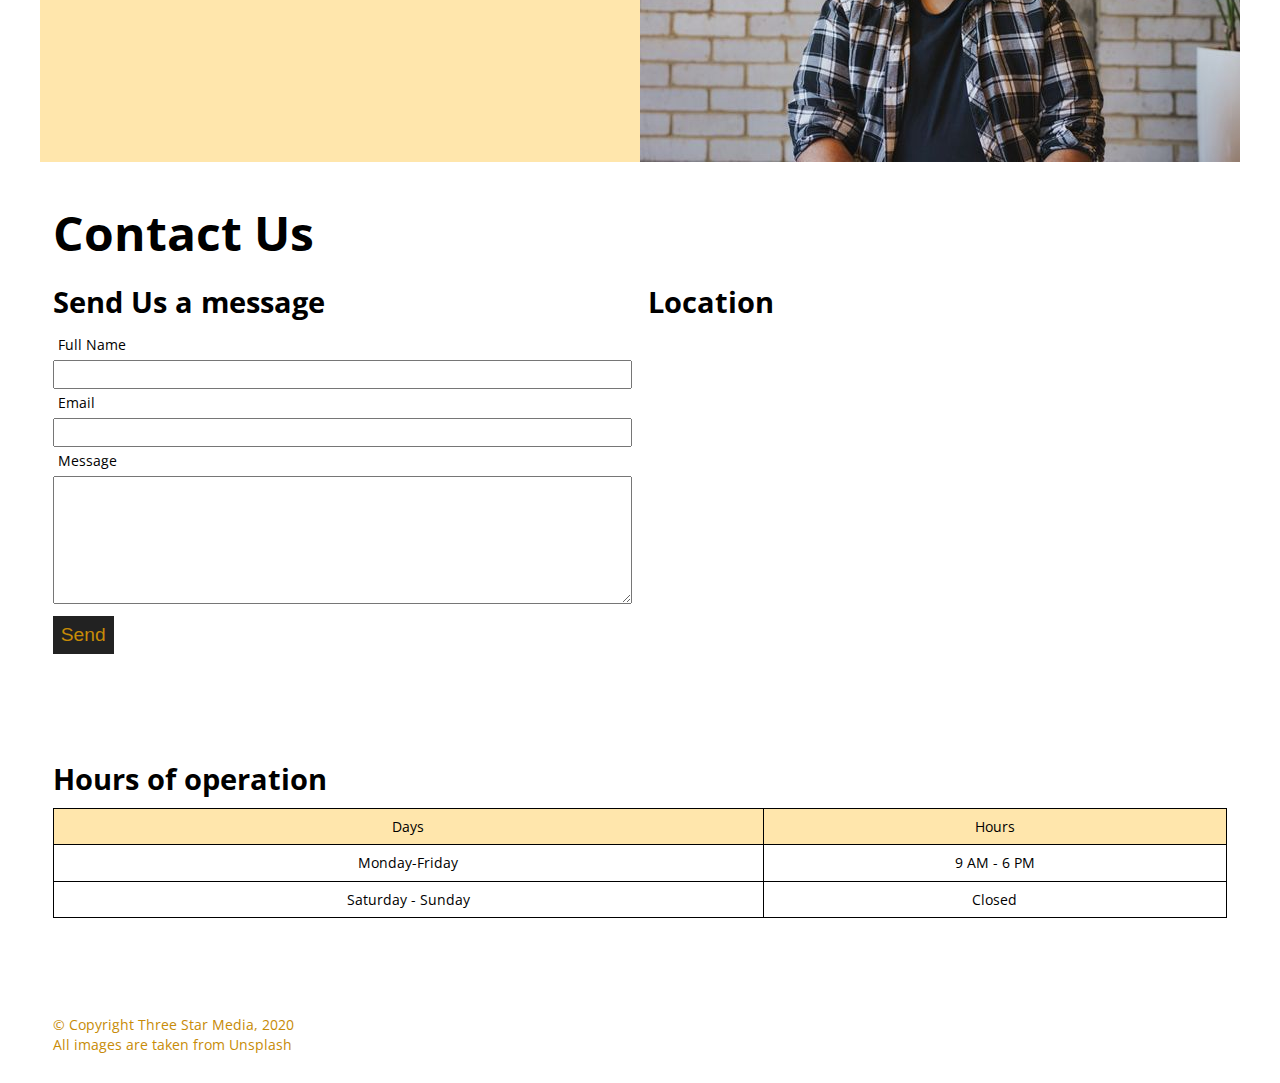
==== commit 30d04907: "Updates HTML and CSS 2" ====
--- a/final-project/index.html
+++ b/final-project/index.html
@@ -1,5 +1,5 @@
 <!DOCTYPE html>
-<html lang="en">
+<html lang="zrr">
   <head>
     <meta charset="UTF-8"/>
     <meta name="viewport" content="width=device-width, initial-scale=1.0"/>
@@ -16,9 +16,10 @@
   </head>
 
   <body>
-    <!-- Navigation Bar and Search-->
-
-    <header class="dark-bg wrapper">
+
+     <!-- Navigation -->
+
+    <header class="black-bg wrapper">
 
       <div class="container" id="menu">
 
@@ -50,7 +51,7 @@
       </div>
     </header>
 
-    <!-- Hero Section -->
+    <!-- Welcome -->
 
     <section class="hero">
 
@@ -74,7 +75,7 @@
 
     </section>
 
-    <!--Company Description Section-->
+   <!-- About Us -->
 
     <section class="yellow-bg wrapper">
 
@@ -104,7 +105,7 @@
 
     </section>
 
-    <!--Company Services Section-->
+  <!-- Our Services -->
 
     <section class="container">
 
@@ -219,7 +220,9 @@
 
     </section>
 
-    <!-- Company vision -->
+ 
+    <!-- Vision -->
+    
     <section id="vision">
       
         <div class="text-block container">
@@ -234,16 +237,12 @@
 
     </section>
 
-    <!--Company Team Section-->
+ <!-- Our Team -->
 
     <section class="white-bg wrapper">
-
-      <!-- create a div for container here -->
       
       <div class="container">
         <h2>Our Team</h2>
-
-          <!-- Both articles are using flexbox -->
 
         <article class="yellow-bg team">
           
@@ -290,7 +289,7 @@
       </div>
     </section>
 
-    <!--Form-->
+<!-- Contact Us -->
 
     <section>
 
@@ -322,7 +321,6 @@
             </form>
           </div>
 
-          <!--Schedule-->
           <div>
             <h3>Hours of operation</h3>
 
@@ -344,7 +342,6 @@
             </div>
           </div>
 
-          <!--Google Maps Location-->
           <div>
             <h3>Location</h3>
 
@@ -363,7 +360,7 @@
       </div>
     </section>
 
-    <!--Footer section-->
+<!-- Footer -->
 
     <footer class="dark-bg wrapper">
       <div class="container text-block">
@@ -374,3 +371,6 @@
   </body>
 
 </html>
+
+
+<!-- Check with HTML Validator -->
--- a/final-project/css/main.css
+++ b/final-project/css/main.css
@@ -4,7 +4,7 @@
     margin: 0;
   }
   
-  /* Google symbols */
+  /* Icon */
   
   .material-symbols-outlined {
     vertical-align: middle;
@@ -14,7 +14,7 @@
     font-variation-settings: "FILL" 1, "wght" 400, "GRAD" 0, "opsz" 24;
   }
   
-  /* General styling */
+  /* CSS */
   
   body {
     background-color: #fff;
@@ -70,9 +70,9 @@
     border: none;
   }
   
-  /* Reusable background colors */
-  
-  .dark-bg {
+/* Background Colors */
+  
+  .black-bg {
     background-color: #222;
   }
   
@@ -84,7 +84,7 @@
     background-color: #ffe6ac;
   }
   
-  /* Reusable containers */
+/* Containers */
   
   .wrapper {
     padding: 1rem 0.5rem
@@ -105,7 +105,7 @@
     padding-bottom: 0.5rem;
   }
   
-  /* Navigation section */
+/* Navigation */
   
   #menu img {
     display: flex;
@@ -161,7 +161,7 @@
     border: #c78b07 solid 1px;
   }
   
-  /* Hero section */
+/* Welcome */
   
   .hero {
     position: relative;
@@ -203,7 +203,7 @@
     width: 11rem;
   }
   
-  /* About us section */
+/* About Us */
   
   .intro-grid {
     display: grid;
@@ -216,7 +216,7 @@
     align-self: start;
   }
   
-  /* Article button styling */
+/* Buttons */
   
   .btn-article {
     display: block;
@@ -242,7 +242,7 @@
     width: 11rem;
   }
   
-  /* Services styling */
+/* Our Services */
   
   .services-grid {
     display: grid;
@@ -292,7 +292,7 @@
     width: 11rem;
   }
   
-  /* Contact Us styling */
+/* Contact Us */
   
   table {
     border-spacing: 0px;
@@ -327,7 +327,7 @@
     height: 400px;
   }
   
-  /* Footer Styling */
+/* Footer */
   
   footer {
     color: #c78b07;
@@ -339,7 +339,7 @@
   }
   
   
-  /* DESKTOP STYLING */
+/* MEDIA QUERY */
   
   @media screen and (min-width: 760px){
   
@@ -401,7 +401,7 @@
       width: 30%;
     }
   
-    /* Desktop hero styling */
+/* MQ Welcome */
   
     .hero {
       height: 29rem;
@@ -422,13 +422,13 @@
       width: 13rem;
     }
   
-    /* Desktop About Us styling */
+/* MQ About Us */
   
     .intro-grid {
       grid-template-columns: repeat(2, 1fr);
     }
   
-    /* Desktop article button styling */
+/* MQ Buttons */
   
     .btn-article {
       font-size: 1.1rem;
@@ -441,7 +441,7 @@
       padding: 1.5rem;
     }
   
-    /* Desktop Vision styling */
+/* MQ Vision */
   
     #vision {
       height: 15rem; 
@@ -456,7 +456,7 @@
       padding: 1.5rem;
     }
   
-    /* Desktop Servicies styling */
+/* MQ Our Services */
     
     .services-grid {
       grid-template-columns: repeat(6, 1fr);
@@ -482,7 +482,6 @@
       grid-column: 5/7;
     }
   
-    /* Desktop team styling */
   
     .team {
       display: grid;
@@ -511,7 +510,7 @@
   
   
   
-    /* Desktop Contact us styling */
+/* MQ Contact Us */
   
     #contact-grid {
       display: grid;
@@ -548,4 +547,7 @@
   
   
   }
+
+
+  /* Check with CSS Validator */
   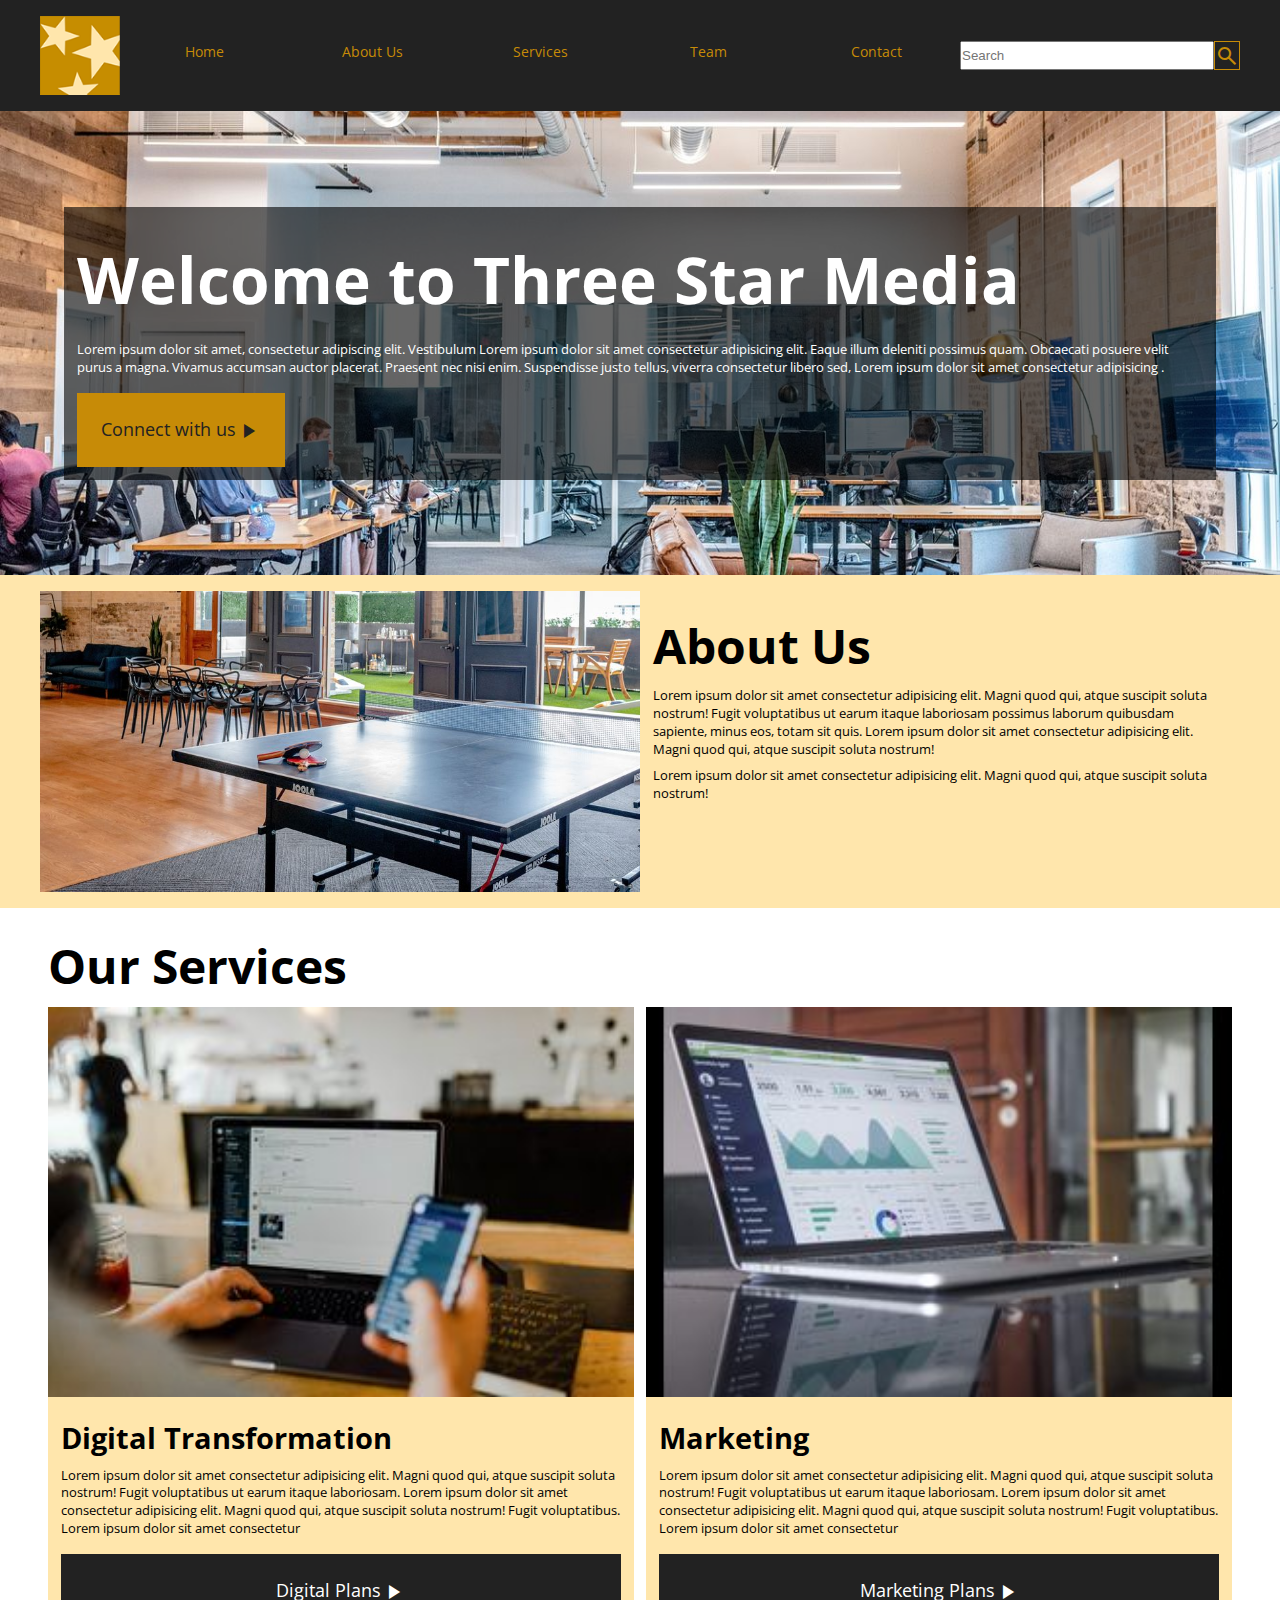
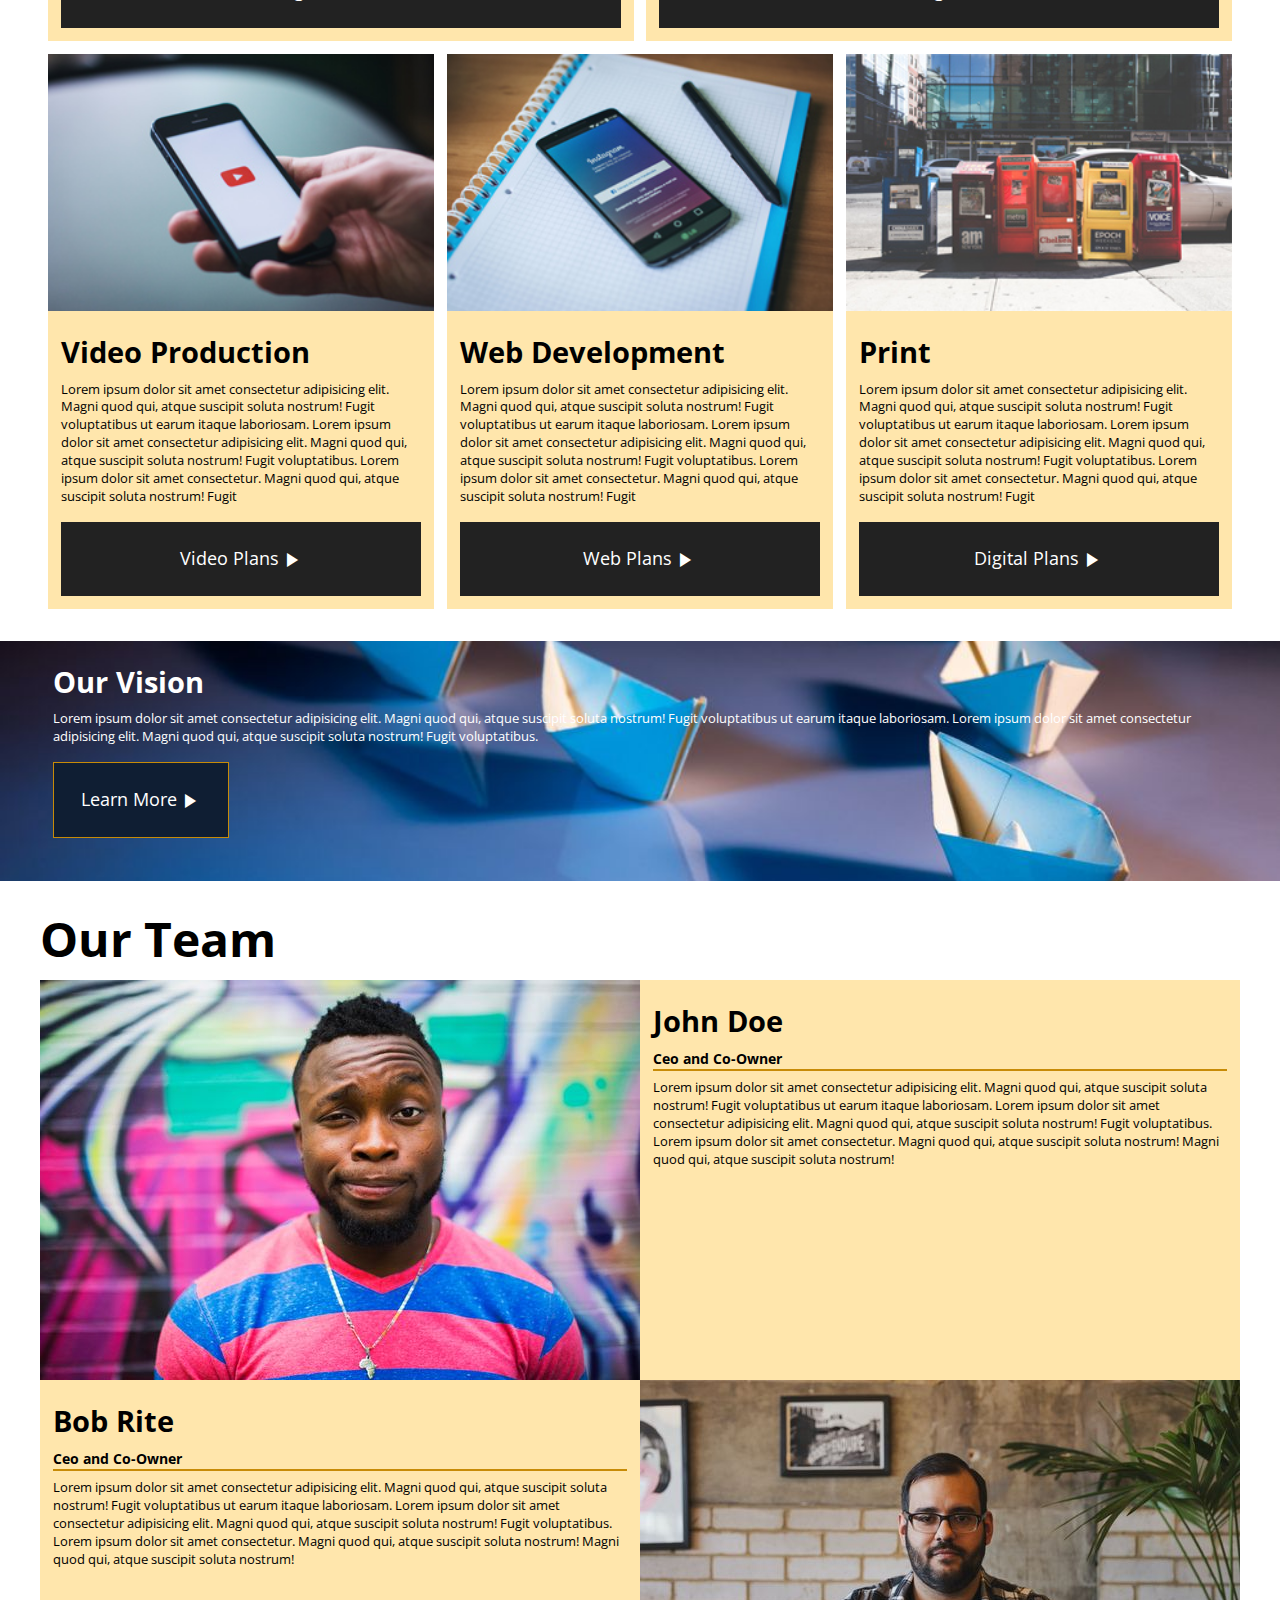
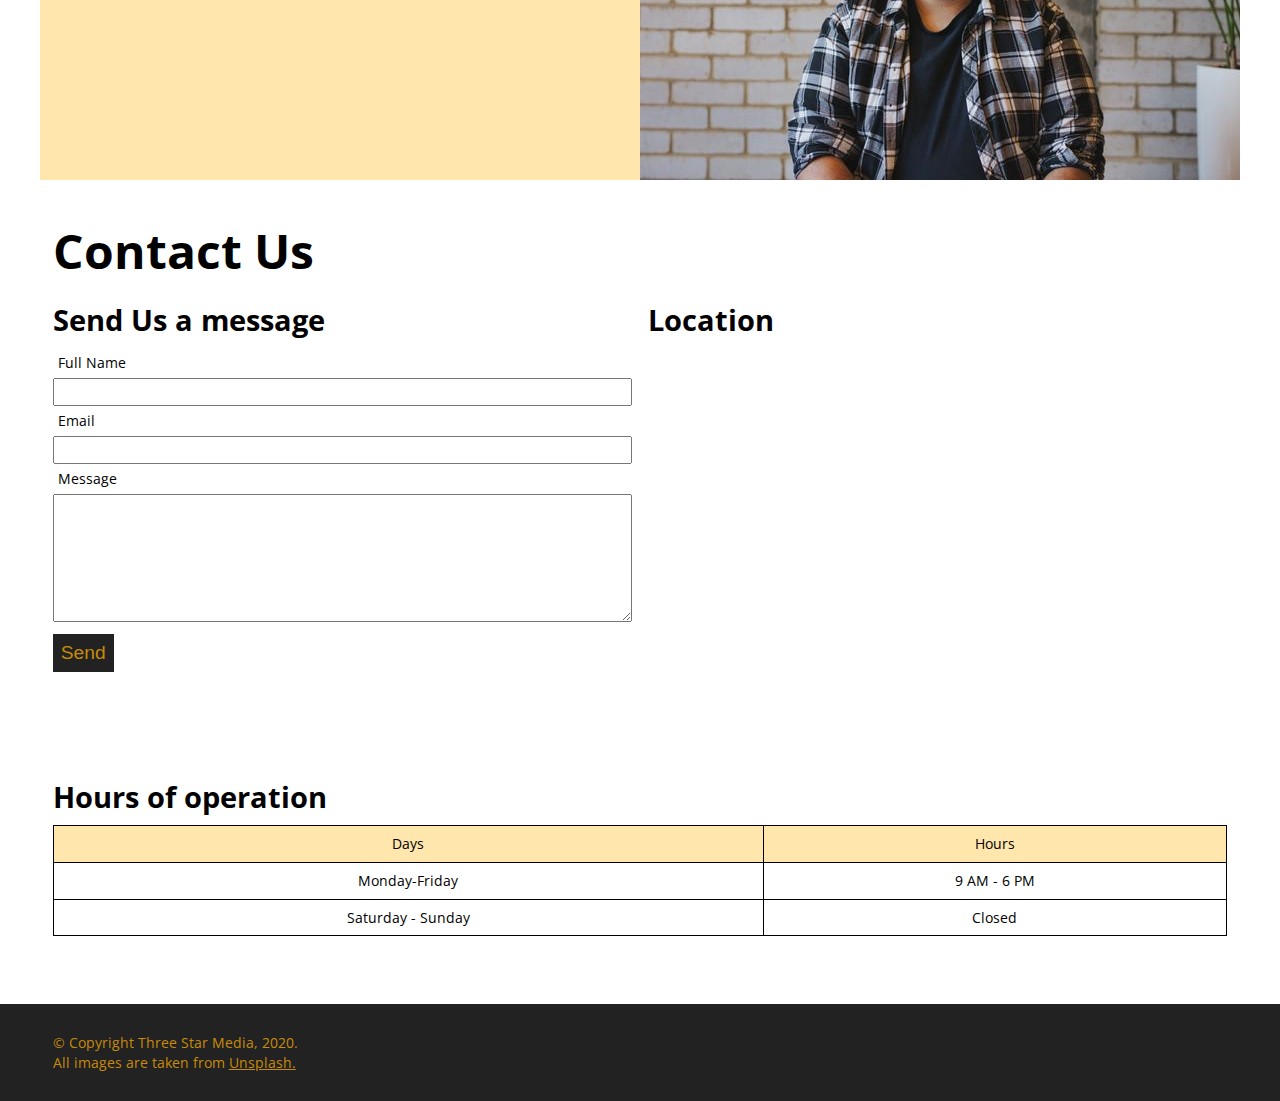
==== commit 5c0ddb2f: "updates html and css 3" ====
--- a/final-project/index.html
+++ b/final-project/index.html
@@ -19,7 +19,7 @@
 
      <!-- Navigation -->
 
-    <header class="black-bg wrapper">
+    <header class="dark-bg wrapper">
 
       <div class="container" id="menu">
 
@@ -62,10 +62,10 @@
 
           <p>
             Lorem ipsum dolor sit amet, consectetur adipiscing elit. Vestibulum
-            dapibus, leo sed suscipit bibendum, diam nulla congue dolor, id
+            Lorem ipsum dolor sit amet consectetur adipisicing elit. Eaque illum deleniti possimus quam. Obcaecati 
             posuere velit purus a magna. Vivamus accumsan auctor placerat. Praesent nec nisi enim.
             Suspendisse justo tellus, viverra consectetur libero sed,
-            scelerisque fermentum nisi.
+            Lorem ipsum dolor sit amet consectetur adipisicing .
           </p>
 
           <a id="btn-hero" href="#">Connect with us<span class="material-symbols-outlined">play_arrow</span></a>
@@ -89,15 +89,13 @@
           <h2>About Us</h2>
 
           <p>
-            Vivamus accumsan auctor placerat. Praesent nec nisi enim.
-            Suspendisse justo tellus, viverra consectetur libero sed,
-            scelerisque fermentum nisi. Sed quis vehicula massa. 
+            Lorem ipsum dolor sit amet consectetur adipisicing elit. Magni quod qui, atque suscipit soluta nostrum! Fugit voluptatibus ut earum itaque laboriosam possimus laborum quibusdam sapiente, minus eos, totam sit quis.
+
+            Lorem ipsum dolor sit amet consectetur adipisicing elit. Magni quod qui, atque suscipit soluta nostrum! 
           </p>
 
           <p>
-            Vivamus accumsan auctor placerat. Praesent nec nisi enim.
-            Suspendisse justo tellus, viverra consectetur libero sed,
-            scelerisque fermentum nisi. 
+            Lorem ipsum dolor sit amet consectetur adipisicing elit. Magni quod qui, atque suscipit soluta nostrum!  
           </p>
         </div>
 
@@ -121,12 +119,7 @@
               <h3>Digital Transformation</h3>
 
               <p>
-                Vivamus accumsan auctor placerat. Praesent nec nisi enim.
-                Suspendisse justo tellus, viverra consectetur libero sed,
-                scelerisque fermentum nisi. Sed quis vehicula massa. Aliquam ac
-                magna id nulla sagittis imperdiet nec id ipsum. Sed at libero ut
-                quam semper dignissim vel vitae libero. Cras faucibus magna sed
-                nunc feugiat, quis tincidunt nisl faucibus
+                Lorem ipsum dolor sit amet consectetur adipisicing elit. Magni quod qui, atque suscipit soluta nostrum! Fugit voluptatibus ut earum itaque laboriosam. Lorem ipsum dolor sit amet consectetur adipisicing elit. Magni quod qui, atque suscipit soluta nostrum! Fugit voluptatibus. Lorem ipsum dolor sit amet consectetur 
               </p>
 
               <a class="btn-article" href="#"
@@ -144,12 +137,7 @@
               <h3>Marketing</h3>
 
               <p>
-                Vivamus accumsan auctor placerat. Praesent nec nisi enim.
-                Suspendisse justo tellus, viverra consectetur libero sed,
-                scelerisque fermentum nisi. Sed quis vehicula massa. Aliquam ac
-                magna id nulla sagittis imperdiet nec id ipsum. Sed at libero ut
-                quam semper dignissim vel vitae libero. Cras faucibus magna sed
-                nunc feugiat, quis tincidunt nisl faucibus
+                Lorem ipsum dolor sit amet consectetur adipisicing elit. Magni quod qui, atque suscipit soluta nostrum! Fugit voluptatibus ut earum itaque laboriosam. Lorem ipsum dolor sit amet consectetur adipisicing elit. Magni quod qui, atque suscipit soluta nostrum! Fugit voluptatibus. Lorem ipsum dolor sit amet consectetur 
               </p>
 
               <a class="btn-article" href="#">Marketing Plans<span class="material-symbols-outlined">play_arrow</span></a>
@@ -164,12 +152,7 @@
               <h3>Video Production</h3>
 
               <p>
-                Vivamus accumsan auctor placerat. Praesent nec nisi enim.
-                Suspendisse justo tellus, viverra consectetur libero sed,
-                scelerisque fermentum nisi. Sed quis vehicula massa. Aliquam ac
-                magna id nulla sagittis imperdiet nec id ipsum. Sed at libero ut
-                quam semper dignissim vel vitae libero. Cras faucibus magna sed
-                nunc feugiat, quis tincidunt nisl faucibus
+                Lorem ipsum dolor sit amet consectetur adipisicing elit. Magni quod qui, atque suscipit soluta nostrum! Fugit voluptatibus ut earum itaque laboriosam. Lorem ipsum dolor sit amet consectetur adipisicing elit. Magni quod qui, atque suscipit soluta nostrum! Fugit voluptatibus. Lorem ipsum dolor sit amet consectetur. Magni quod qui, atque suscipit soluta nostrum! Fugit 
               </p>
 
               <a class="btn-article" href="#">Video Plans<span class="material-symbols-outlined">play_arrow</span></a>
@@ -183,12 +166,7 @@
               <h3>Web Development</h3>
 
               <p>
-                Vivamus accumsan auctor placerat. Praesent nec nisi enim.
-                Suspendisse justo tellus, viverra consectetur libero sed,
-                scelerisque fermentum nisi. Sed quis vehicula massa. Aliquam ac
-                magna id nulla sagittis imperdiet nec id ipsum. Sed at libero ut
-                quam semper dignissim vel vitae libero. Cras faucibus magna sed
-                nunc feugiat, quis tincidunt nisl faucibus
+                Lorem ipsum dolor sit amet consectetur adipisicing elit. Magni quod qui, atque suscipit soluta nostrum! Fugit voluptatibus ut earum itaque laboriosam. Lorem ipsum dolor sit amet consectetur adipisicing elit. Magni quod qui, atque suscipit soluta nostrum! Fugit voluptatibus. Lorem ipsum dolor sit amet consectetur. Magni quod qui, atque suscipit soluta nostrum! Fugit 
               </p>
 
               <a class="btn-article" href="#">Web Plans<span class="material-symbols-outlined">play_arrow</span></a>
@@ -202,12 +180,7 @@
               <h3>Print</h3>
 
               <p>
-                Vivamus accumsan auctor placerat. Praesent nec nisi enim.
-                Suspendisse justo tellus, viverra consectetur libero sed,
-                scelerisque fermentum nisi. Sed quis vehicula massa. Aliquam ac
-                magna id nulla sagittis imperdiet nec id ipsum. Sed at libero ut
-                quam semper dignissim vel vitae libero. Cras faucibus magna sed
-                nunc feugiat, quis tincidunt nisl faucibus
+                Lorem ipsum dolor sit amet consectetur adipisicing elit. Magni quod qui, atque suscipit soluta nostrum! Fugit voluptatibus ut earum itaque laboriosam. Lorem ipsum dolor sit amet consectetur adipisicing elit. Magni quod qui, atque suscipit soluta nostrum! Fugit voluptatibus. Lorem ipsum dolor sit amet consectetur. Magni quod qui, atque suscipit soluta nostrum! Fugit 
               </p>
 
               <a class="btn-article" href="#">Digital Plans<span class="material-symbols-outlined">play_arrow</span></a>
@@ -228,9 +201,7 @@
         <div class="text-block container">
           <h3>Our Vision</h3>
           <p>
-            Lorem ipsum dolor sit amet, consectetur adipiscing elit. Vestibulum
-            dapibus, leo sed suscipit bibendum, diam nulla congue dolor, id
-            posuere velit purus a magna.
+            Lorem ipsum dolor sit amet consectetur adipisicing elit. Magni quod qui, atque suscipit soluta nostrum! Fugit voluptatibus ut earum itaque laboriosam. Lorem ipsum dolor sit amet consectetur adipisicing elit. Magni quod qui, atque suscipit soluta nostrum! Fugit voluptatibus.  
           </p>
           <a id="btn-vision" href="#">Learn More<span class="material-symbols-outlined">play_arrow</span></a>
       </div>
@@ -256,12 +227,7 @@
             <h4>Ceo and Co-Owner</h4>
 
             <p>
-                Vivamus accumsan auctor placerat. Praesent nec nisi enim.
-                Suspendisse justo tellus, viverra consectetur libero sed,
-                scelerisque fermentum nisi. Sed quis vehicula massa. Aliquam ac
-                magna id nulla sagittis imperdiet nec id ipsum. Sed at libero ut
-                quam semper dignissim vel vitae libero. Cras faucibus magna sed nunc
-                feugiat, quis tincidunt nisl faucibus
+              Lorem ipsum dolor sit amet consectetur adipisicing elit. Magni quod qui, atque suscipit soluta nostrum! Fugit voluptatibus ut earum itaque laboriosam. Lorem ipsum dolor sit amet consectetur adipisicing elit. Magni quod qui, atque suscipit soluta nostrum! Fugit voluptatibus. Lorem ipsum dolor sit amet consectetur. Magni quod qui, atque suscipit soluta nostrum! Magni quod qui, atque suscipit soluta nostrum!
             </p>
           </div>
 
@@ -275,12 +241,7 @@
               <h4>Ceo and Co-Owner</h4>
 
               <p>
-                  Vivamus accumsan auctor placerat. Praesent nec nisi enim.
-                  Suspendisse justo tellus, viverra consectetur libero sed,
-                  scelerisque fermentum nisi. Sed quis vehicula massa. Aliquam ac
-                  magna id nulla sagittis imperdiet nec id ipsum. Sed at libero ut
-                  quam semper dignissim vel vitae libero. Cras faucibus magna sed nunc
-                  feugiat, quis tincidunt nisl faucibus
+                Lorem ipsum dolor sit amet consectetur adipisicing elit. Magni quod qui, atque suscipit soluta nostrum! Fugit voluptatibus ut earum itaque laboriosam. Lorem ipsum dolor sit amet consectetur adipisicing elit. Magni quod qui, atque suscipit soluta nostrum! Fugit voluptatibus. Lorem ipsum dolor sit amet consectetur. Magni quod qui, atque suscipit soluta nostrum! Magni quod qui, atque suscipit soluta nostrum!
               </p>
             </div>
 
@@ -346,12 +307,7 @@
             <h3>Location</h3>
 
             <div>
-              <iframe
-                src="https://www.google.com/maps/embed?pb=!1m18!1m12!1m3!1d2796.0644994692675!2d-75.76734958443396!3d45.34846047910011!2m3!1f0!2f0!3f0!3m2!1i1024!2i768!4f13.1!3m3!1m2!1s0x4cce0456ef71a4e7%3A0x5e4c956feeb8646c!2sAlgonquin%20College%2C%20Woodroffe%20Campus!5e0!3m2!1sen!2sca!4v1627457192380!5m2!1sen!2s"
-                style="border: 0"
-                allowfullscreen=""
-                loading="lazy">
-              </iframe>
+              <iframe src="https://www.google.com/maps/embed?pb=!1m18!1m12!1m3!1d11216.164073183803!2d-75.76745534636275!3d45.34798425303216!2m3!1f0!2f0!3f0!3m2!1i1024!2i768!4f13.1!3m3!1m2!1s0x4cce0718cc4a6ad7%3A0xc6cc467725843e2b!2sAlgonquin%20College%20Ottawa%20Campus!5e0!3m2!1sen!2sca!4v1692250049475!5m2!1sen!2sca" width="600" height="450" style="border:0;" allowfullscreen="" loading="lazy" referrerpolicy="no-referrer-when-downgrade"></iframe>
             </div>
 
           </div>
@@ -364,7 +320,7 @@
 
     <footer class="dark-bg wrapper">
       <div class="container text-block">
-        <small>&copy; Copyright Three Star Media, 2020<br/>All images are taken from <a href="https://unsplash.com/" target="_blank">Unsplash</a></small>
+        <small>&copy; Copyright Three Star Media, 2020.<br/>All images are taken from <a href="https://unsplash.com/" target="_blank"><u>Unsplash.</u></a></small>
       </div>
     </footer>
 
--- a/final-project/css/main.css
+++ b/final-project/css/main.css
@@ -72,7 +72,7 @@
   
 /* Background Colors */
   
-  .black-bg {
+  .dark-bg {
     background-color: #222;
   }
   
